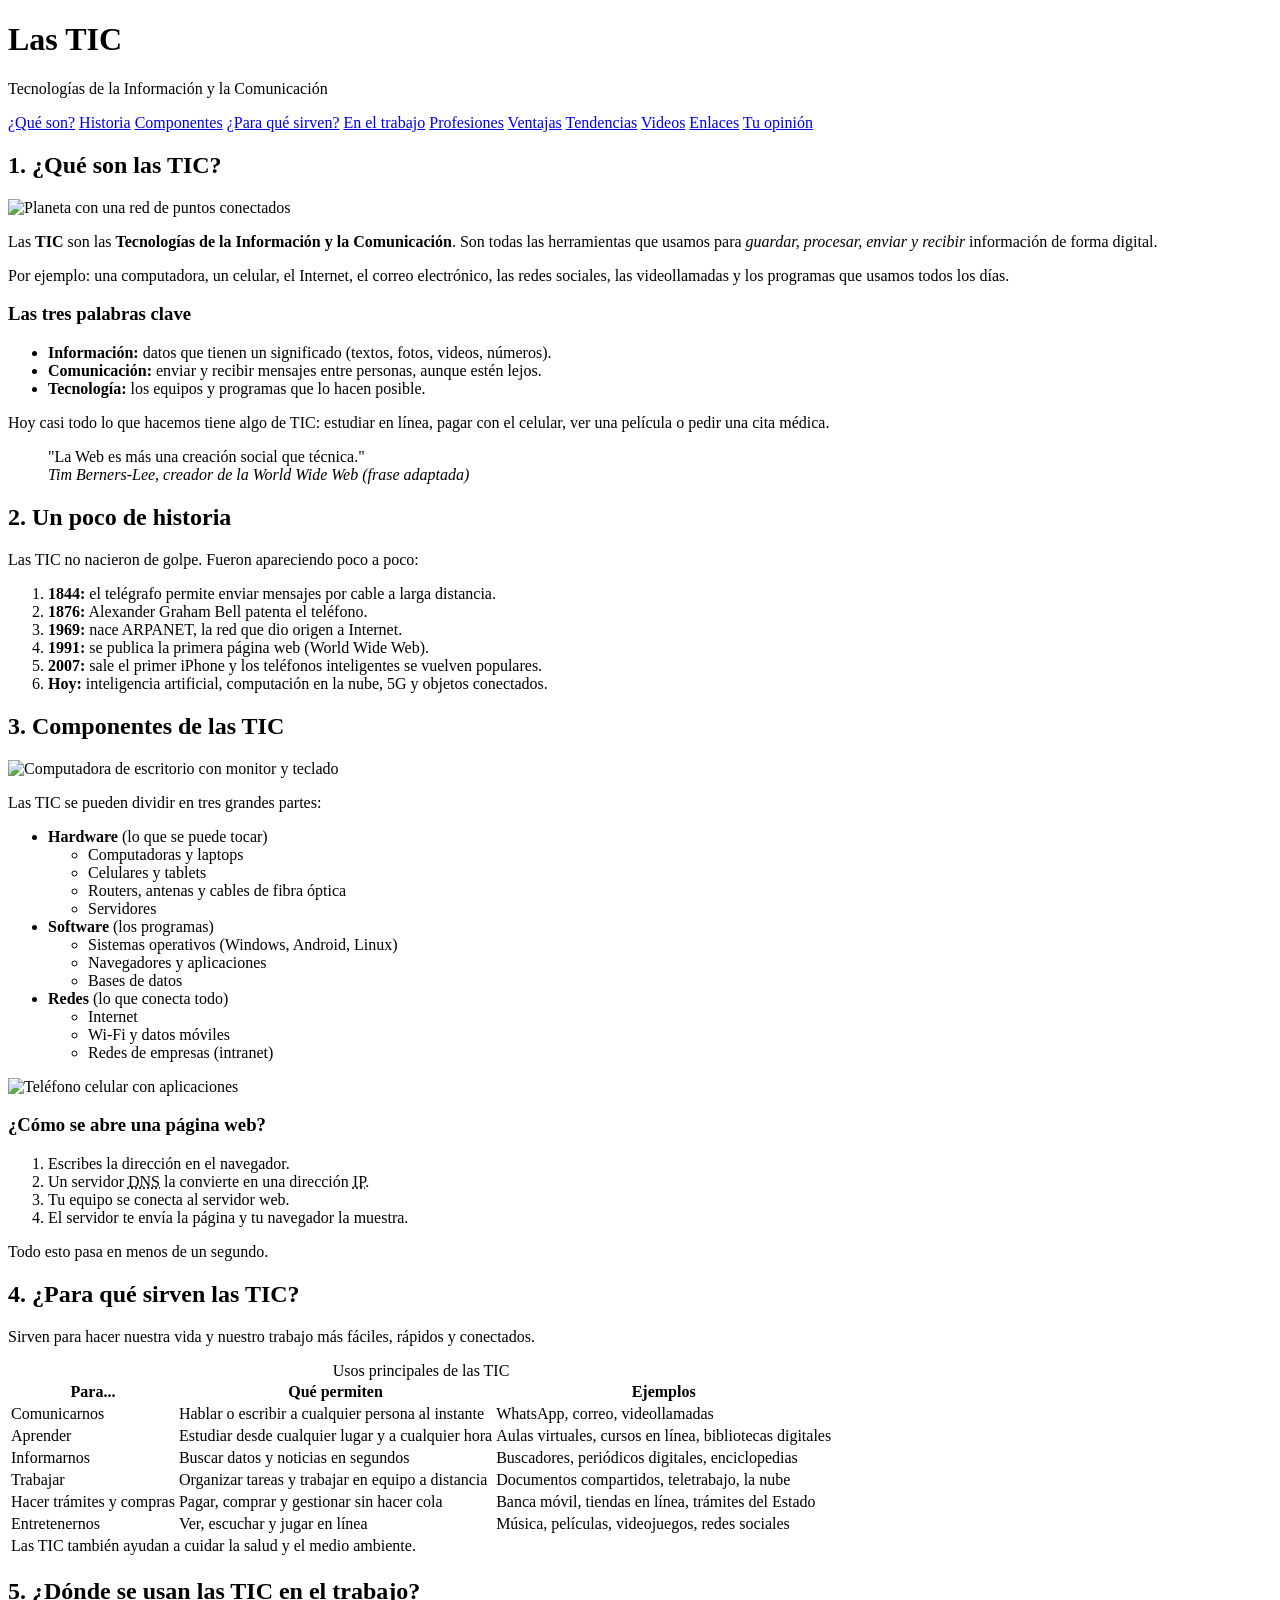
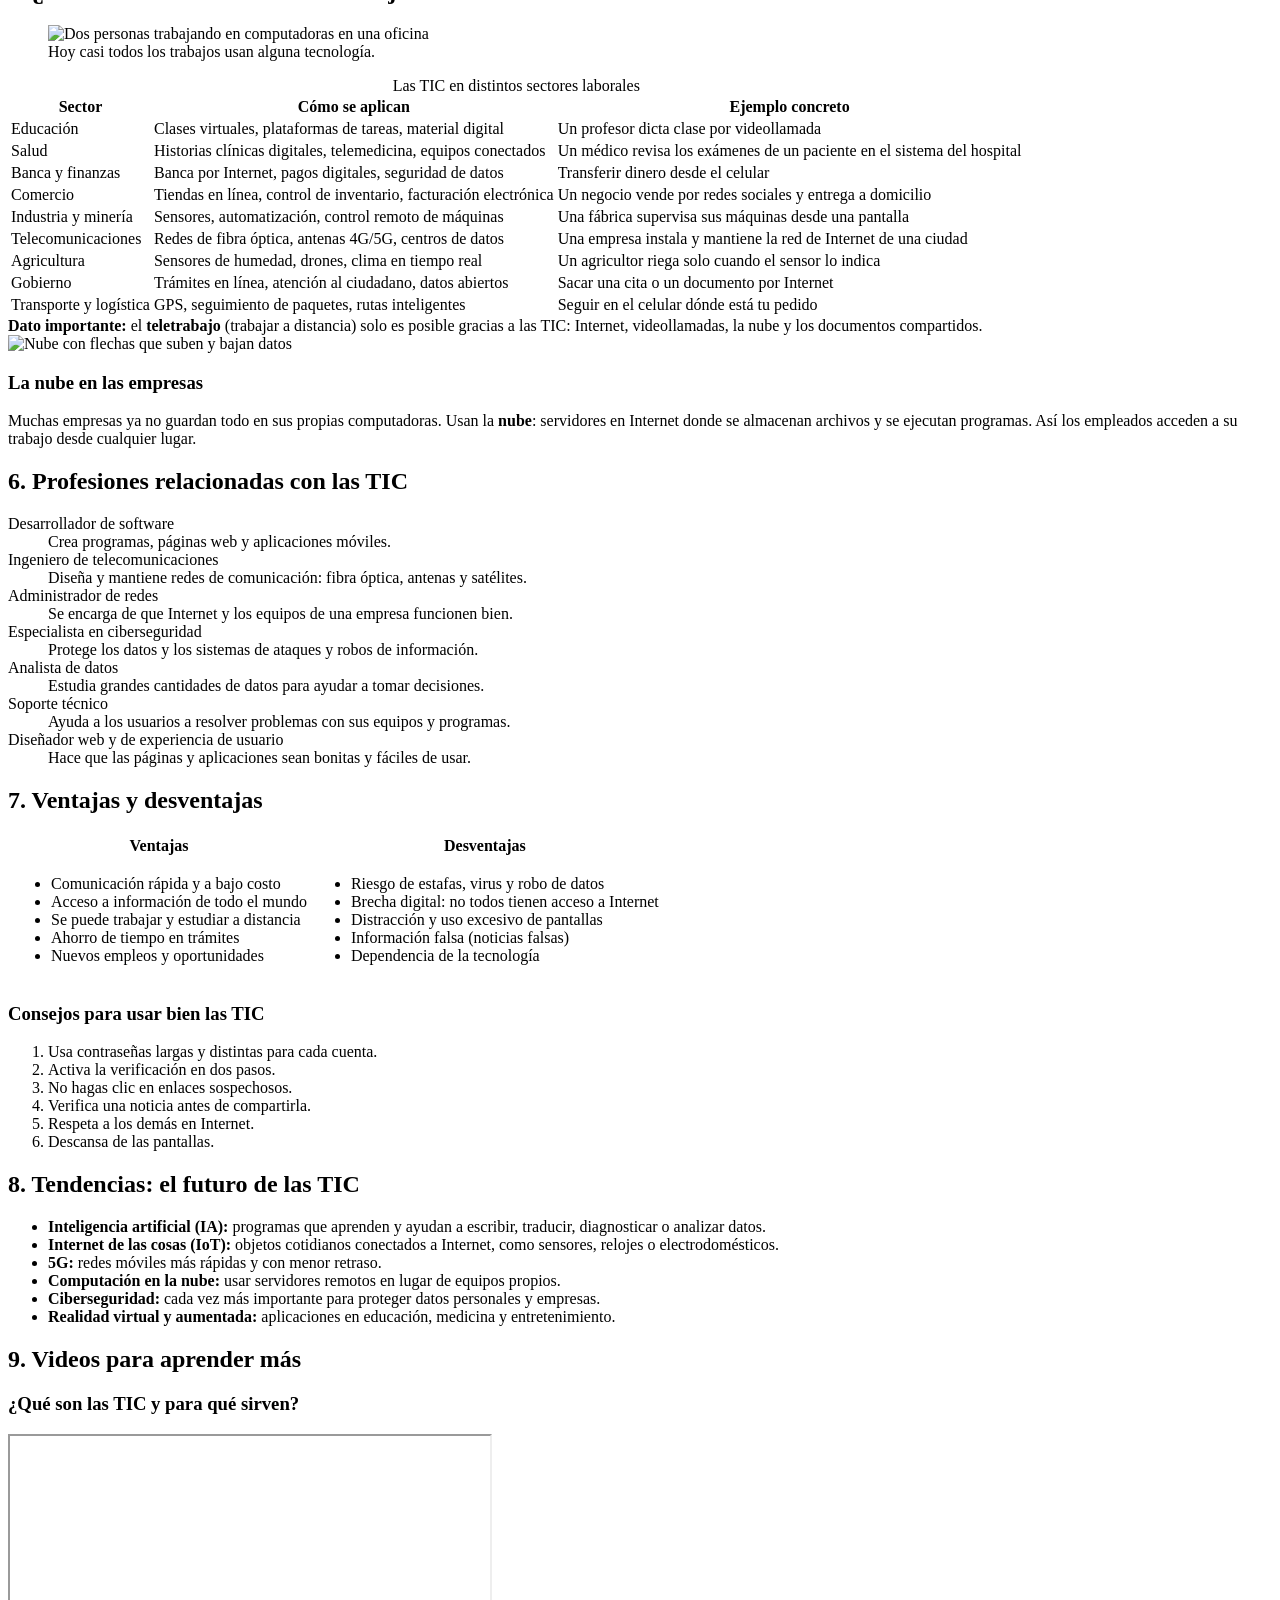
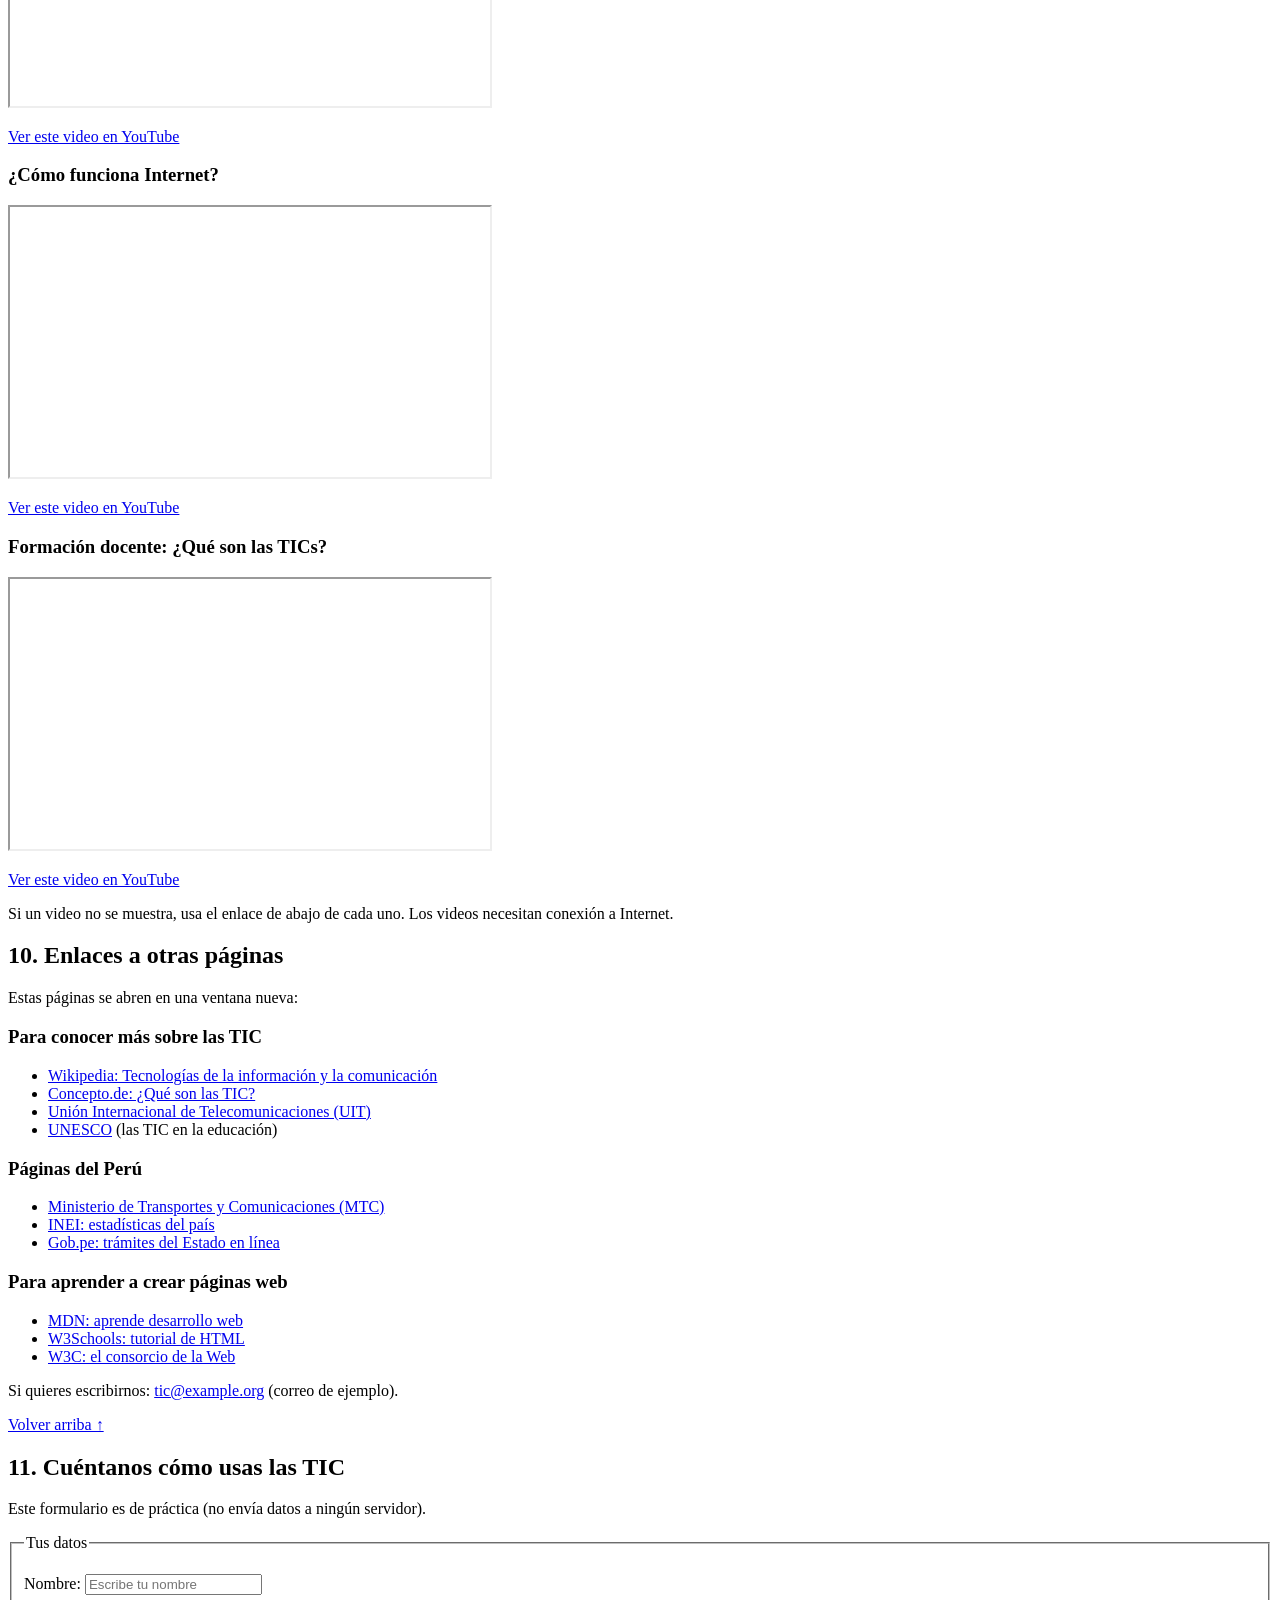
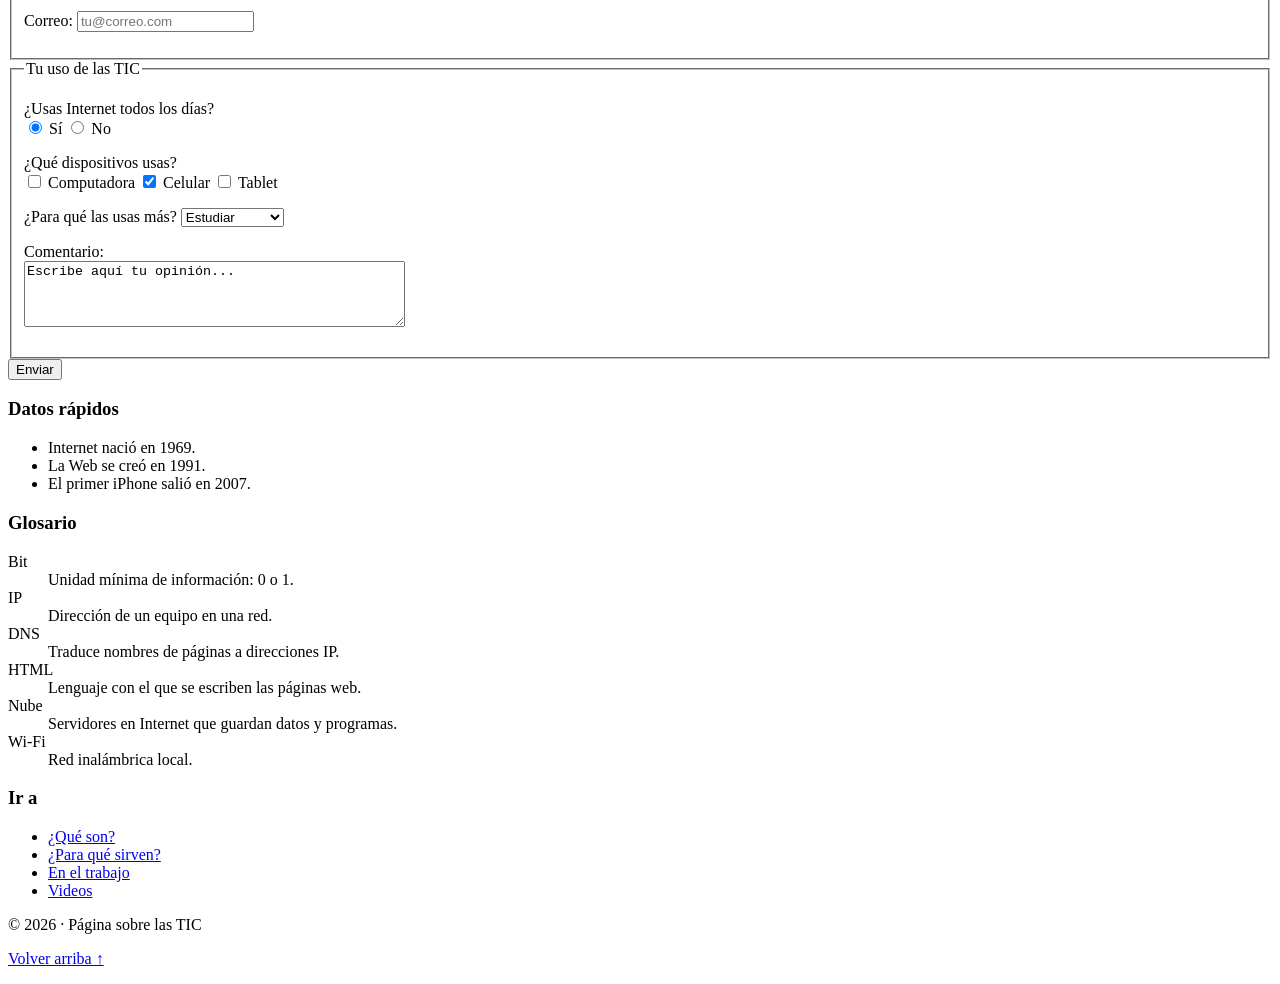
==== index.html @ cf5b695b "Cargando" ====
<!DOCTYPE html>
<html lang="es">
<head>
  <meta charset="UTF-8">
  <meta name="viewport" content="width=device-width, initial-scale=1">
  <meta name="description" content="Pagina sobre las Tecnologias de la Informacion y la Comunicacion (TIC): que son, para que sirven y donde se usan en el trabajo.">
  <title>Las TIC: Tecnologías de la Información y la Comunicación</title>
  <link rel="stylesheet" href="style.css">
</head>

<body>

<!-- CABECERA -->
<header id="inicio">
  <h1>Las TIC</h1>
  <p>Tecnologías de la Información y la Comunicación</p>
</header>

<!-- MENU: enlaces a las partes de esta misma pagina -->
<nav>
  <a href="#que-es">¿Qué son?</a>
  <a href="#historia">Historia</a>
  <a href="#componentes">Componentes</a>
  <a href="#para-que-sirven">¿Para qué sirven?</a>
  <a href="#trabajo">En el trabajo</a>
  <a href="#profesiones">Profesiones</a>
  <a href="#ventajas">Ventajas</a>
  <a href="#tendencias">Tendencias</a>
  <a href="#videos">Videos</a>
  <a href="#enlaces">Enlaces</a>
  <a href="#opinion">Tu opinión</a>
</nav>

<div id="pagina">

<main>

<!-- ============ 1. QUE SON ============ -->
<section id="que-es">
  <h2>1. ¿Qué son las TIC?</h2>

  <img class="derecha" src="images/internet.svg" alt="Planeta con una red de puntos conectados" title="Internet conecta al mundo">

  <p>Las <strong>TIC</strong> son las <strong>Tecnologías de la Información y la Comunicación</strong>. Son todas las herramientas que usamos para <em>guardar, procesar, enviar y recibir</em> información de forma digital.</p>

  <p>Por ejemplo: una computadora, un celular, el Internet, el correo electrónico, las redes sociales, las videollamadas y los programas que usamos todos los días.</p>

  <div class="caja">
    <h3>Las tres palabras clave</h3>
    <ul>
      <li><b>Información:</b> datos que tienen un significado (textos, fotos, videos, números).</li>
      <li><b>Comunicación:</b> enviar y recibir mensajes entre personas, aunque estén lejos.</li>
      <li><b>Tecnología:</b> los equipos y programas que lo hacen posible.</li>
    </ul>
  </div>

  <p class="limpiar">Hoy casi todo lo que hacemos tiene algo de TIC: estudiar en línea, pagar con el celular, ver una película o pedir una cita médica.</p>

  <blockquote>
    "La Web es más una creación social que técnica." <br>
    <cite>Tim Berners-Lee, creador de la World Wide Web (frase adaptada)</cite>
  </blockquote>
</section>

<!-- ============ 2. HISTORIA ============ -->
<section id="historia">
  <h2>2. Un poco de historia</h2>
  <p>Las TIC no nacieron de golpe. Fueron apareciendo poco a poco:</p>

  <ol>
    <li><b>1844:</b> el telégrafo permite enviar mensajes por cable a larga distancia.</li>
    <li><b>1876:</b> Alexander Graham Bell patenta el teléfono.</li>
    <li><b>1969:</b> nace ARPANET, la red que dio origen a Internet.</li>
    <li><b>1991:</b> se publica la primera página web (World Wide Web).</li>
    <li><b>2007:</b> sale el primer iPhone y los teléfonos inteligentes se vuelven populares.</li>
    <li><b>Hoy:</b> inteligencia artificial, computación en la nube, 5G y objetos conectados.</li>
  </ol>
</section>

<!-- ============ 3. COMPONENTES ============ -->
<section id="componentes">
  <h2>3. Componentes de las TIC</h2>

  <img class="derecha" src="images/computadora.svg" alt="Computadora de escritorio con monitor y teclado" title="Una computadora">
  <p>Las TIC se pueden dividir en tres grandes partes:</p>

  <ul>
    <li><b>Hardware</b> (lo que se puede tocar)
      <ul>
        <li>Computadoras y laptops</li>
        <li>Celulares y tablets</li>
        <li>Routers, antenas y cables de fibra óptica</li>
        <li>Servidores</li>
      </ul>
    </li>
    <li><b>Software</b> (los programas)
      <ul>
        <li>Sistemas operativos (Windows, Android, Linux)</li>
        <li>Navegadores y aplicaciones</li>
        <li>Bases de datos</li>
      </ul>
    </li>
    <li><b>Redes</b> (lo que conecta todo)
      <ul>
        <li>Internet</li>
        <li>Wi-Fi y datos móviles</li>
        <li>Redes de empresas (intranet)</li>
      </ul>
    </li>
  </ul>

  <div class="limpiar"></div>

  <img class="derecha" src="images/celular.svg" alt="Teléfono celular con aplicaciones" title="Un teléfono inteligente">
  <h3>¿Cómo se abre una página web?</h3>
  <ol>
    <li>Escribes la dirección en el navegador.</li>
    <li>Un servidor <abbr title="Domain Name System">DNS</abbr> la convierte en una dirección <abbr title="Internet Protocol">IP</abbr>.</li>
    <li>Tu equipo se conecta al servidor web.</li>
    <li>El servidor te envía la página y tu navegador la muestra.</li>
  </ol>
  <p class="limpiar">Todo esto pasa en menos de un segundo.</p>
</section>

<!-- ============ 4. PARA QUE SIRVEN ============ -->
<section id="para-que-sirven">
  <h2>4. ¿Para qué sirven las TIC?</h2>
  <p>Sirven para hacer nuestra vida y nuestro trabajo más fáciles, rápidos y conectados.</p>

  <table>
    <caption>Usos principales de las TIC</caption>
    <thead>
      <tr>
        <th>Para...</th>
        <th>Qué permiten</th>
        <th>Ejemplos</th>
      </tr>
    </thead>
    <tbody>
      <tr>
        <td>Comunicarnos</td>
        <td>Hablar o escribir a cualquier persona al instante</td>
        <td>WhatsApp, correo, videollamadas</td>
      </tr>
      <tr class="gris">
        <td>Aprender</td>
        <td>Estudiar desde cualquier lugar y a cualquier hora</td>
        <td>Aulas virtuales, cursos en línea, bibliotecas digitales</td>
      </tr>
      <tr>
        <td>Informarnos</td>
        <td>Buscar datos y noticias en segundos</td>
        <td>Buscadores, periódicos digitales, enciclopedias</td>
      </tr>
      <tr class="gris">
        <td>Trabajar</td>
        <td>Organizar tareas y trabajar en equipo a distancia</td>
        <td>Documentos compartidos, teletrabajo, la nube</td>
      </tr>
      <tr>
        <td>Hacer trámites y compras</td>
        <td>Pagar, comprar y gestionar sin hacer cola</td>
        <td>Banca móvil, tiendas en línea, trámites del Estado</td>
      </tr>
      <tr class="gris">
        <td>Entretenernos</td>
        <td>Ver, escuchar y jugar en línea</td>
        <td>Música, películas, videojuegos, redes sociales</td>
      </tr>
    </tbody>
    <tfoot>
      <tr>
        <td colspan="3">Las TIC también ayudan a cuidar la salud y el medio ambiente.</td>
      </tr>
    </tfoot>
  </table>
</section>

<!-- ============ 5. EN EL TRABAJO ============ -->
<section id="trabajo">
  <h2>5. ¿Dónde se usan las TIC en el trabajo?</h2>

  <figure>
    <img class="centro" src="images/oficina.svg" alt="Dos personas trabajando en computadoras en una oficina" title="Trabajo con TIC">
    <figcaption>Hoy casi todos los trabajos usan alguna tecnología.</figcaption>
  </figure>

  <table>
    <caption>Las TIC en distintos sectores laborales</caption>
    <thead>
      <tr>
        <th>Sector</th>
        <th>Cómo se aplican</th>
        <th>Ejemplo concreto</th>
      </tr>
    </thead>
    <tbody>
      <tr>
        <td>Educación</td>
        <td>Clases virtuales, plataformas de tareas, material digital</td>
        <td>Un profesor dicta clase por videollamada</td>
      </tr>
      <tr class="gris">
        <td>Salud</td>
        <td>Historias clínicas digitales, telemedicina, equipos conectados</td>
        <td>Un médico revisa los exámenes de un paciente en el sistema del hospital</td>
      </tr>
      <tr>
        <td>Banca y finanzas</td>
        <td>Banca por Internet, pagos digitales, seguridad de datos</td>
        <td>Transferir dinero desde el celular</td>
      </tr>
      <tr class="gris">
        <td>Comercio</td>
        <td>Tiendas en línea, control de inventario, facturación electrónica</td>
        <td>Un negocio vende por redes sociales y entrega a domicilio</td>
      </tr>
      <tr>
        <td>Industria y minería</td>
        <td>Sensores, automatización, control remoto de máquinas</td>
        <td>Una fábrica supervisa sus máquinas desde una pantalla</td>
      </tr>
      <tr class="gris">
        <td>Telecomunicaciones</td>
        <td>Redes de fibra óptica, antenas 4G/5G, centros de datos</td>
        <td>Una empresa instala y mantiene la red de Internet de una ciudad</td>
      </tr>
      <tr>
        <td>Agricultura</td>
        <td>Sensores de humedad, drones, clima en tiempo real</td>
        <td>Un agricultor riega solo cuando el sensor lo indica</td>
      </tr>
      <tr class="gris">
        <td>Gobierno</td>
        <td>Trámites en línea, atención al ciudadano, datos abiertos</td>
        <td>Sacar una cita o un documento por Internet</td>
      </tr>
      <tr>
        <td>Transporte y logística</td>
        <td>GPS, seguimiento de paquetes, rutas inteligentes</td>
        <td>Seguir en el celular dónde está tu pedido</td>
      </tr>
    </tbody>
  </table>

  <div class="importante">
    <b>Dato importante:</b> el <b>teletrabajo</b> (trabajar a distancia) solo es posible gracias a las TIC: Internet, videollamadas, la nube y los documentos compartidos.
  </div>

  <img class="izquierda" src="images/nube.svg" alt="Nube con flechas que suben y bajan datos" title="La nube">
  <h3>La nube en las empresas</h3>
  <p>Muchas empresas ya no guardan todo en sus propias computadoras. Usan la <b>nube</b>: servidores en Internet donde se almacenan archivos y se ejecutan programas. Así los empleados acceden a su trabajo desde cualquier lugar.</p>
  <div class="limpiar"></div>
</section>

<!-- ============ 6. PROFESIONES ============ -->
<section id="profesiones">
  <h2>6. Profesiones relacionadas con las TIC</h2>
  <dl>
    <dt>Desarrollador de software</dt>
    <dd>Crea programas, páginas web y aplicaciones móviles.</dd>

    <dt>Ingeniero de telecomunicaciones</dt>
    <dd>Diseña y mantiene redes de comunicación: fibra óptica, antenas y satélites.</dd>

    <dt>Administrador de redes</dt>
    <dd>Se encarga de que Internet y los equipos de una empresa funcionen bien.</dd>

    <dt>Especialista en ciberseguridad</dt>
    <dd>Protege los datos y los sistemas de ataques y robos de información.</dd>

    <dt>Analista de datos</dt>
    <dd>Estudia grandes cantidades de datos para ayudar a tomar decisiones.</dd>

    <dt>Soporte técnico</dt>
    <dd>Ayuda a los usuarios a resolver problemas con sus equipos y programas.</dd>

    <dt>Diseñador web y de experiencia de usuario</dt>
    <dd>Hace que las páginas y aplicaciones sean bonitas y fáciles de usar.</dd>
  </dl>
</section>

<!-- ============ 7. VENTAJAS Y DESVENTAJAS ============ -->
<section id="ventajas">
  <h2>7. Ventajas y desventajas</h2>
  <table>
    <thead>
      <tr>
        <th>Ventajas</th>
        <th>Desventajas</th>
      </tr>
    </thead>
    <tbody>
      <tr>
        <td>
          <ul>
            <li>Comunicación rápida y a bajo costo</li>
            <li>Acceso a información de todo el mundo</li>
            <li>Se puede trabajar y estudiar a distancia</li>
            <li>Ahorro de tiempo en trámites</li>
            <li>Nuevos empleos y oportunidades</li>
          </ul>
        </td>
        <td>
          <ul>
            <li>Riesgo de estafas, virus y robo de datos</li>
            <li>Brecha digital: no todos tienen acceso a Internet</li>
            <li>Distracción y uso excesivo de pantallas</li>
            <li>Información falsa (noticias falsas)</li>
            <li>Dependencia de la tecnología</li>
          </ul>
        </td>
      </tr>
    </tbody>
  </table>

  <h3>Consejos para usar bien las TIC</h3>
  <ol>
    <li>Usa contraseñas largas y distintas para cada cuenta.</li>
    <li>Activa la verificación en dos pasos.</li>
    <li>No hagas clic en enlaces sospechosos.</li>
    <li>Verifica una noticia antes de compartirla.</li>
    <li>Respeta a los demás en Internet.</li>
    <li>Descansa de las pantallas.</li>
  </ol>
</section>

<!-- ============ 8. TENDENCIAS ============ -->
<section id="tendencias">
  <h2>8. Tendencias: el futuro de las TIC</h2>
  <ul>
    <li><b>Inteligencia artificial (IA):</b> programas que aprenden y ayudan a escribir, traducir, diagnosticar o analizar datos.</li>
    <li><b>Internet de las cosas (IoT):</b> objetos cotidianos conectados a Internet, como sensores, relojes o electrodomésticos.</li>
    <li><b>5G:</b> redes móviles más rápidas y con menor retraso.</li>
    <li><b>Computación en la nube:</b> usar servidores remotos en lugar de equipos propios.</li>
    <li><b>Ciberseguridad:</b> cada vez más importante para proteger datos personales y empresas.</li>
    <li><b>Realidad virtual y aumentada:</b> aplicaciones en educación, medicina y entretenimiento.</li>
  </ul>
</section>

<!-- ============ 9. VIDEOS ============ -->
<section id="videos">
  <h2>9. Videos para aprender más</h2>

  <div class="video">
    <h3>¿Qué son las TIC y para qué sirven?</h3>
    <iframe width="480" height="270" src="https://www.youtube.com/embed/q8MeNBwRtPU" title="¿Qué son las TIC y para qué sirven?" allowfullscreen></iframe>
    <p><a href="https://www.youtube.com/watch?v=q8MeNBwRtPU" target="_blank">Ver este video en YouTube</a></p>
  </div>

  <div class="video">
    <h3>¿Cómo funciona Internet?</h3>
    <iframe width="480" height="270" src="https://www.youtube.com/embed/rw41W8crZ_Y" title="¿Cómo funciona Internet?" allowfullscreen></iframe>
    <p><a href="https://www.youtube.com/watch?v=rw41W8crZ_Y" target="_blank">Ver este video en YouTube</a></p>
  </div>

  <div class="video">
    <h3>Formación docente: ¿Qué son las TICs?</h3>
    <iframe width="480" height="270" src="https://www.youtube.com/embed/9aKdUiptkKs" title="Formación docente: ¿Qué son las TICs?" allowfullscreen></iframe>
    <p><a href="https://www.youtube.com/watch?v=9aKdUiptkKs" target="_blank">Ver este video en YouTube</a></p>
  </div>

  <p>Si un video no se muestra, usa el enlace de abajo de cada uno. Los videos necesitan conexión a Internet.</p>
</section>

<!-- ============ 10. ENLACES ============ -->
<section id="enlaces">
  <h2>10. Enlaces a otras páginas</h2>
  <p>Estas páginas se abren en una ventana nueva:</p>

  <h3>Para conocer más sobre las TIC</h3>
  <ul>
    <li><a href="https://es.wikipedia.org/wiki/Tecnolog%C3%ADas_de_la_informaci%C3%B3n_y_la_comunicaci%C3%B3n" target="_blank">Wikipedia: Tecnologías de la información y la comunicación</a></li>
    <li><a href="https://concepto.de/tic/" target="_blank">Concepto.de: ¿Qué son las TIC?</a></li>
    <li><a href="https://www.itu.int/es/Pages/default.aspx" target="_blank">Unión Internacional de Telecomunicaciones (UIT)</a></li>
    <li><a href="https://www.unesco.org/es" target="_blank">UNESCO</a> (las TIC en la educación)</li>
  </ul>

  <h3>Páginas del Perú</h3>
  <ul>
    <li><a href="https://www.gob.pe/mtc" target="_blank">Ministerio de Transportes y Comunicaciones (MTC)</a></li>
    <li><a href="https://www.inei.gob.pe/" target="_blank">INEI: estadísticas del país</a></li>
    <li><a href="https://www.gob.pe/" target="_blank">Gob.pe: trámites del Estado en línea</a></li>
  </ul>

  <h3>Para aprender a crear páginas web</h3>
  <ul>
    <li><a href="https://developer.mozilla.org/es/docs/Learn" target="_blank">MDN: aprende desarrollo web</a></li>
    <li><a href="https://www.w3schools.com/html/" target="_blank">W3Schools: tutorial de HTML</a></li>
    <li><a href="https://www.w3.org/" target="_blank">W3C: el consorcio de la Web</a></li>
  </ul>

  <p>Si quieres escribirnos: <a href="mailto:tic@example.org">tic@example.org</a> (correo de ejemplo).</p>
  <p><a href="#inicio">Volver arriba ↑</a></p>
</section>

<!-- ============ 11. FORMULARIO ============ -->
<section id="opinion">
  <h2>11. Cuéntanos cómo usas las TIC</h2>
  <p>Este formulario es de práctica (no envía datos a ningún servidor).</p>

  <form action="#" method="post">
    <fieldset>
      <legend>Tus datos</legend>
      <p>
        <label for="nombre">Nombre:</label>
        <input type="text" id="nombre" name="nombre" placeholder="Escribe tu nombre">
      </p>
      <p>
        <label for="correo">Correo:</label>
        <input type="email" id="correo" name="correo" placeholder="tu@correo.com">
      </p>
    </fieldset>

    <fieldset>
      <legend>Tu uso de las TIC</legend>
      <p>¿Usas Internet todos los días?<br>
        <input type="radio" id="si" name="uso" value="si" checked>
        <label for="si">Sí</label>
        <input type="radio" id="no" name="uso" value="no">
        <label for="no">No</label>
      </p>
      <p>¿Qué dispositivos usas?<br>
        <input type="checkbox" id="pc" name="dispositivo" value="pc">
        <label for="pc">Computadora</label>
        <input type="checkbox" id="cel" name="dispositivo" value="celular" checked>
        <label for="cel">Celular</label>
        <input type="checkbox" id="tab" name="dispositivo" value="tablet">
        <label for="tab">Tablet</label>
      </p>
      <p>
        <label for="para">¿Para qué las usas más?</label>
        <select id="para" name="para">
          <option value="estudiar">Estudiar</option>
          <option value="trabajar">Trabajar</option>
          <option value="entretenerme">Entretenerme</option>
        </select>
      </p>
      <p>
        <label for="comentario">Comentario:</label><br>
        <textarea id="comentario" name="comentario" rows="4" cols="45">Escribe aquí tu opinión...</textarea>
      </p>
    </fieldset>

    <input type="submit" value="Enviar">
  </form>
</section>

</main>

<!-- ============ BARRA LATERAL ============ -->
<aside>
  <h3>Datos rápidos</h3>
  <ul>
    <li>Internet nació en 1969.</li>
    <li>La Web se creó en 1991.</li>
    <li>El primer iPhone salió en 2007.</li>
  </ul>

  <h3>Glosario</h3>
  <dl>
    <dt>Bit</dt>
    <dd>Unidad mínima de información: 0 o 1.</dd>
    <dt>IP</dt>
    <dd>Dirección de un equipo en una red.</dd>
    <dt>DNS</dt>
    <dd>Traduce nombres de páginas a direcciones IP.</dd>
    <dt>HTML</dt>
    <dd>Lenguaje con el que se escriben las páginas web.</dd>
    <dt>Nube</dt>
    <dd>Servidores en Internet que guardan datos y programas.</dd>
    <dt>Wi-Fi</dt>
    <dd>Red inalámbrica local.</dd>
  </dl>

  <h3>Ir a</h3>
  <ul>
    <li><a href="#que-es">¿Qué son?</a></li>
    <li><a href="#para-que-sirven">¿Para qué sirven?</a></li>
    <li><a href="#trabajo">En el trabajo</a></li>
    <li><a href="#videos">Videos</a></li>
  </ul>
</aside>

</div>

<footer>
  <p>&copy; 2026 · Página sobre las TIC</p>
  <p><a href="#inicio">Volver arriba ↑</a></p>
</footer>

</body>
</html>
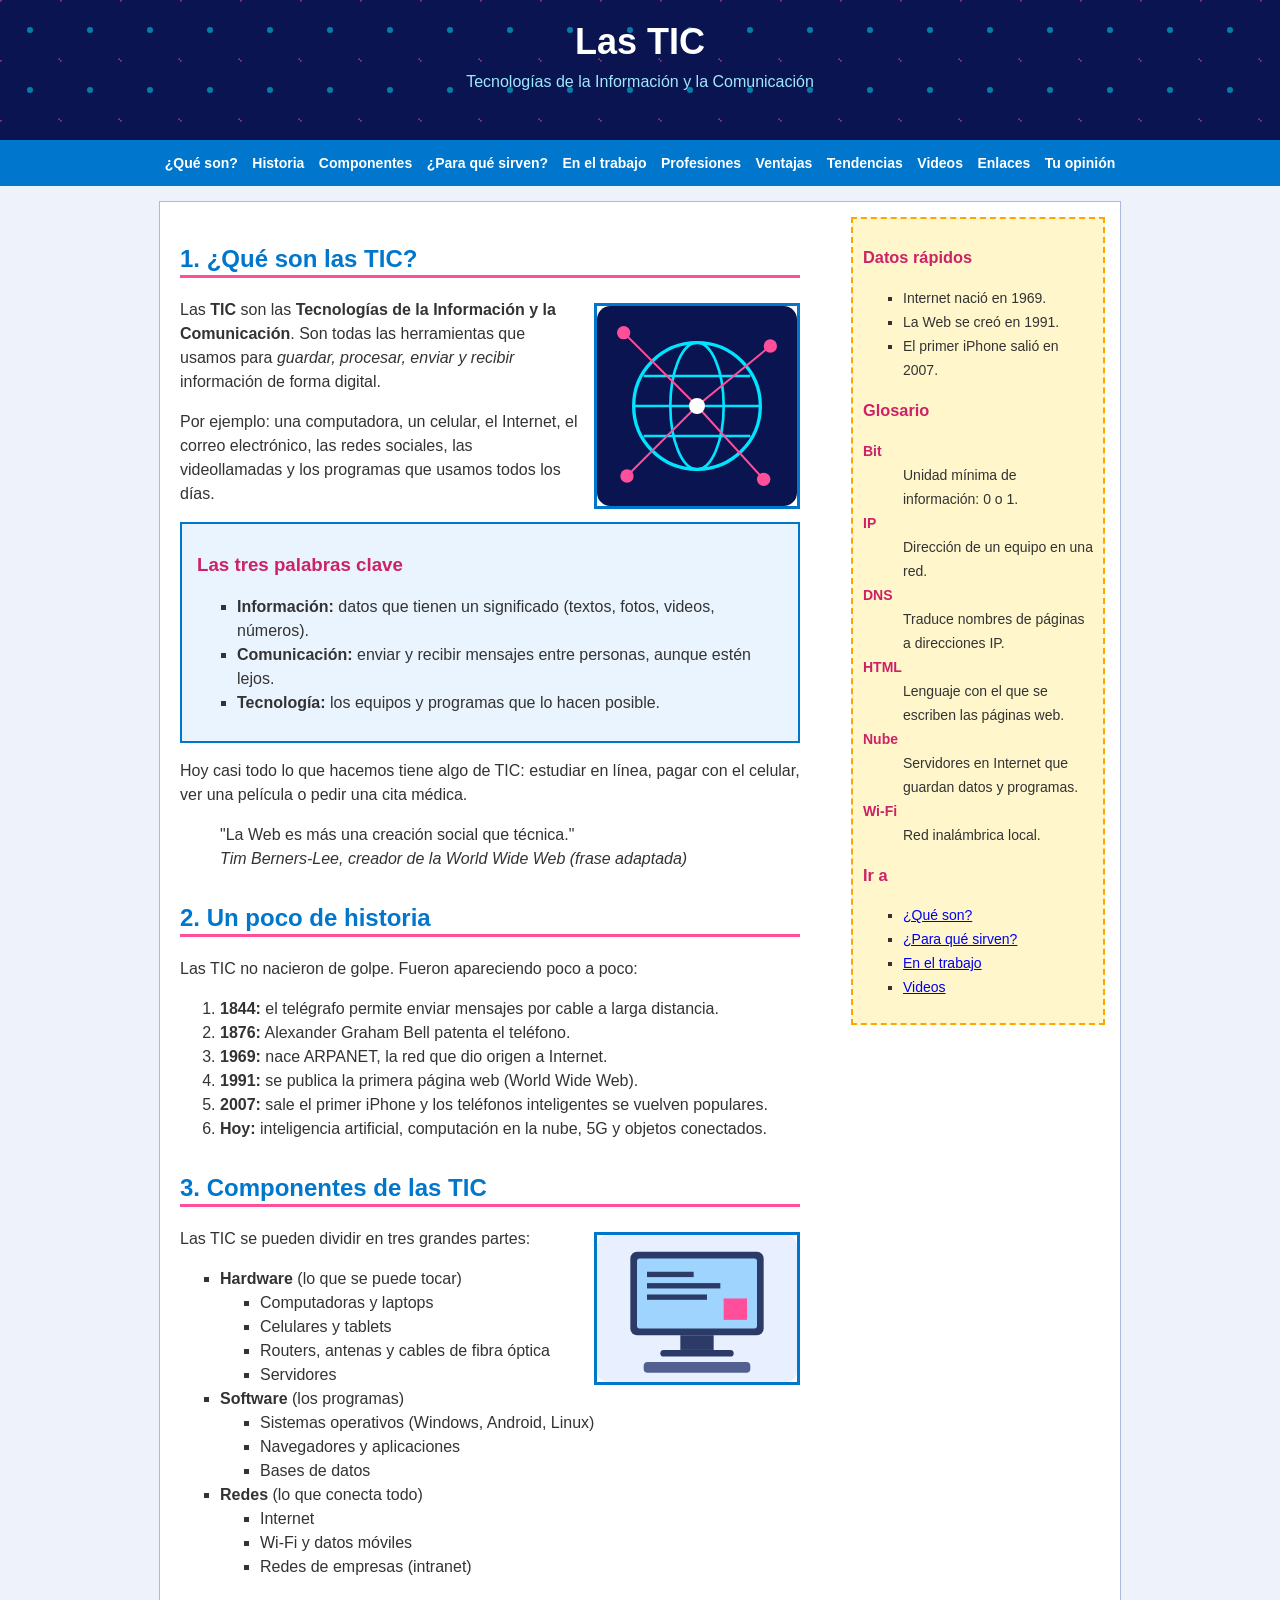
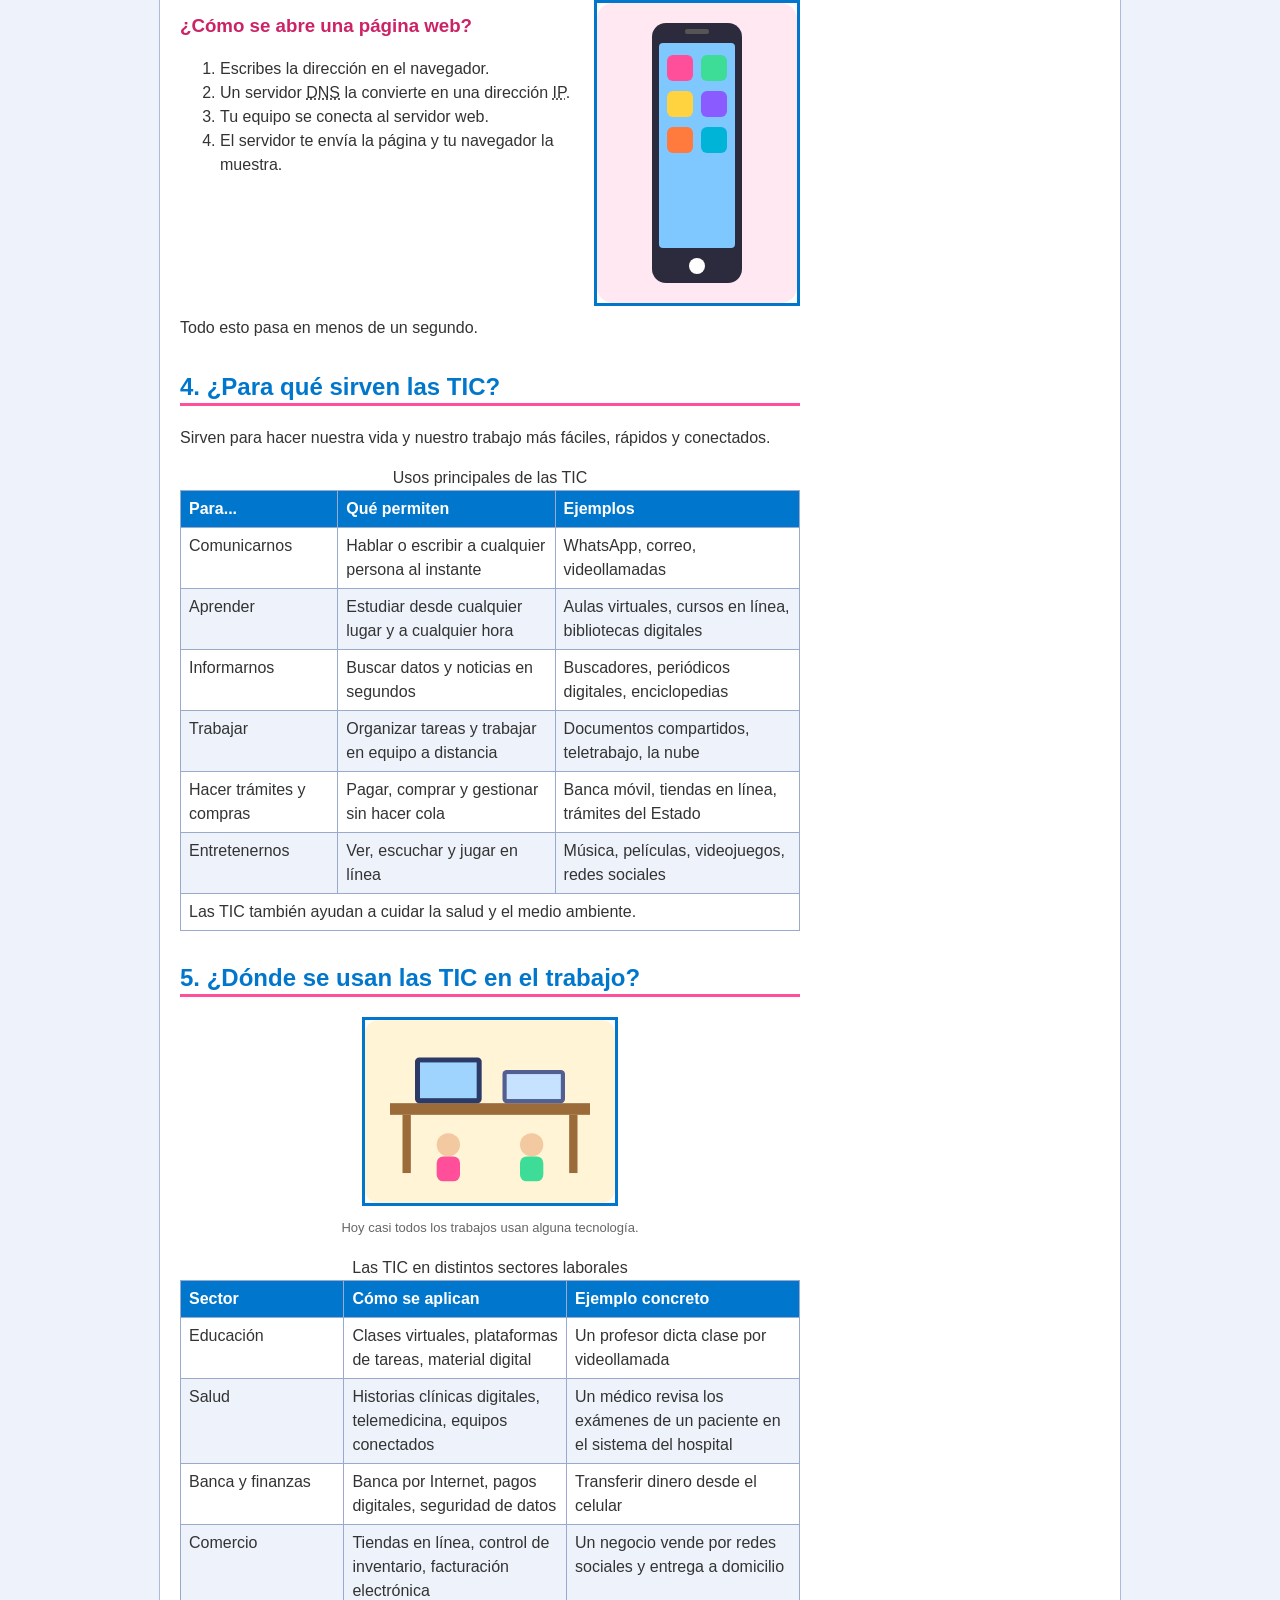
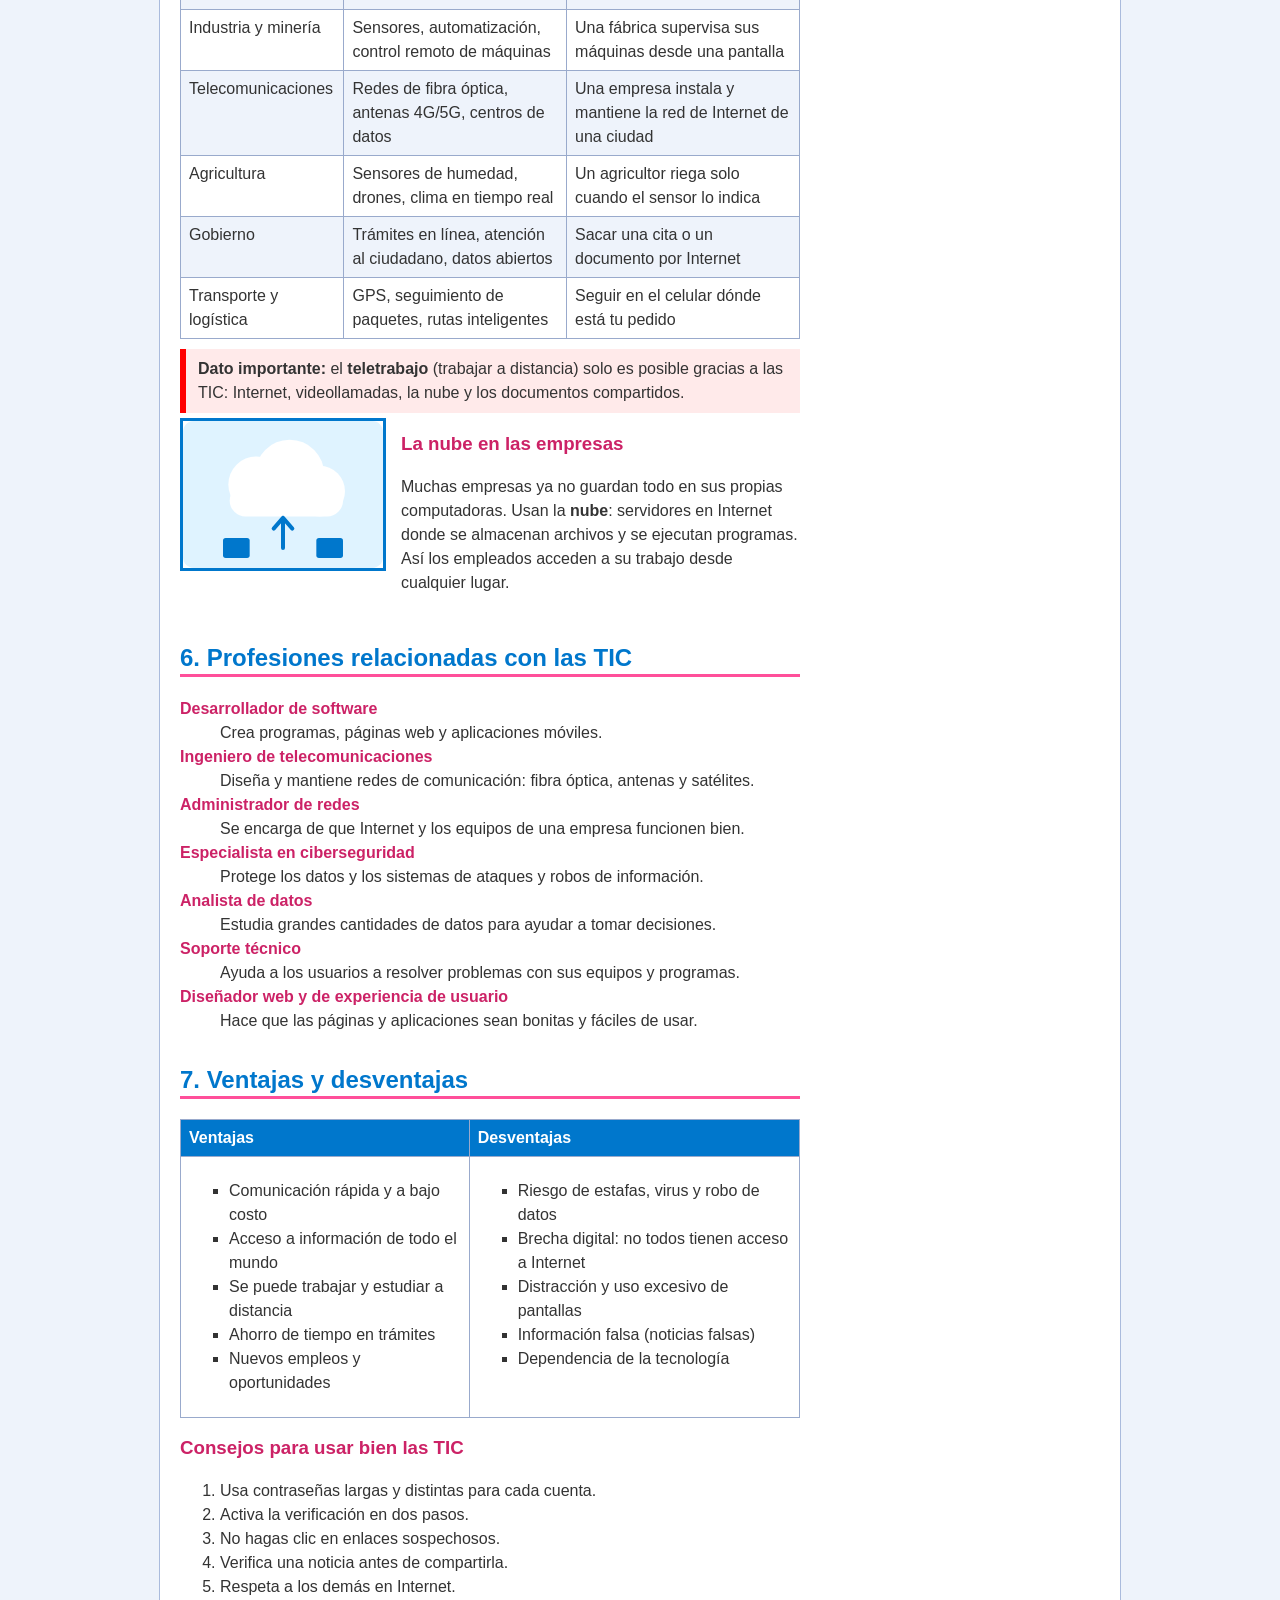
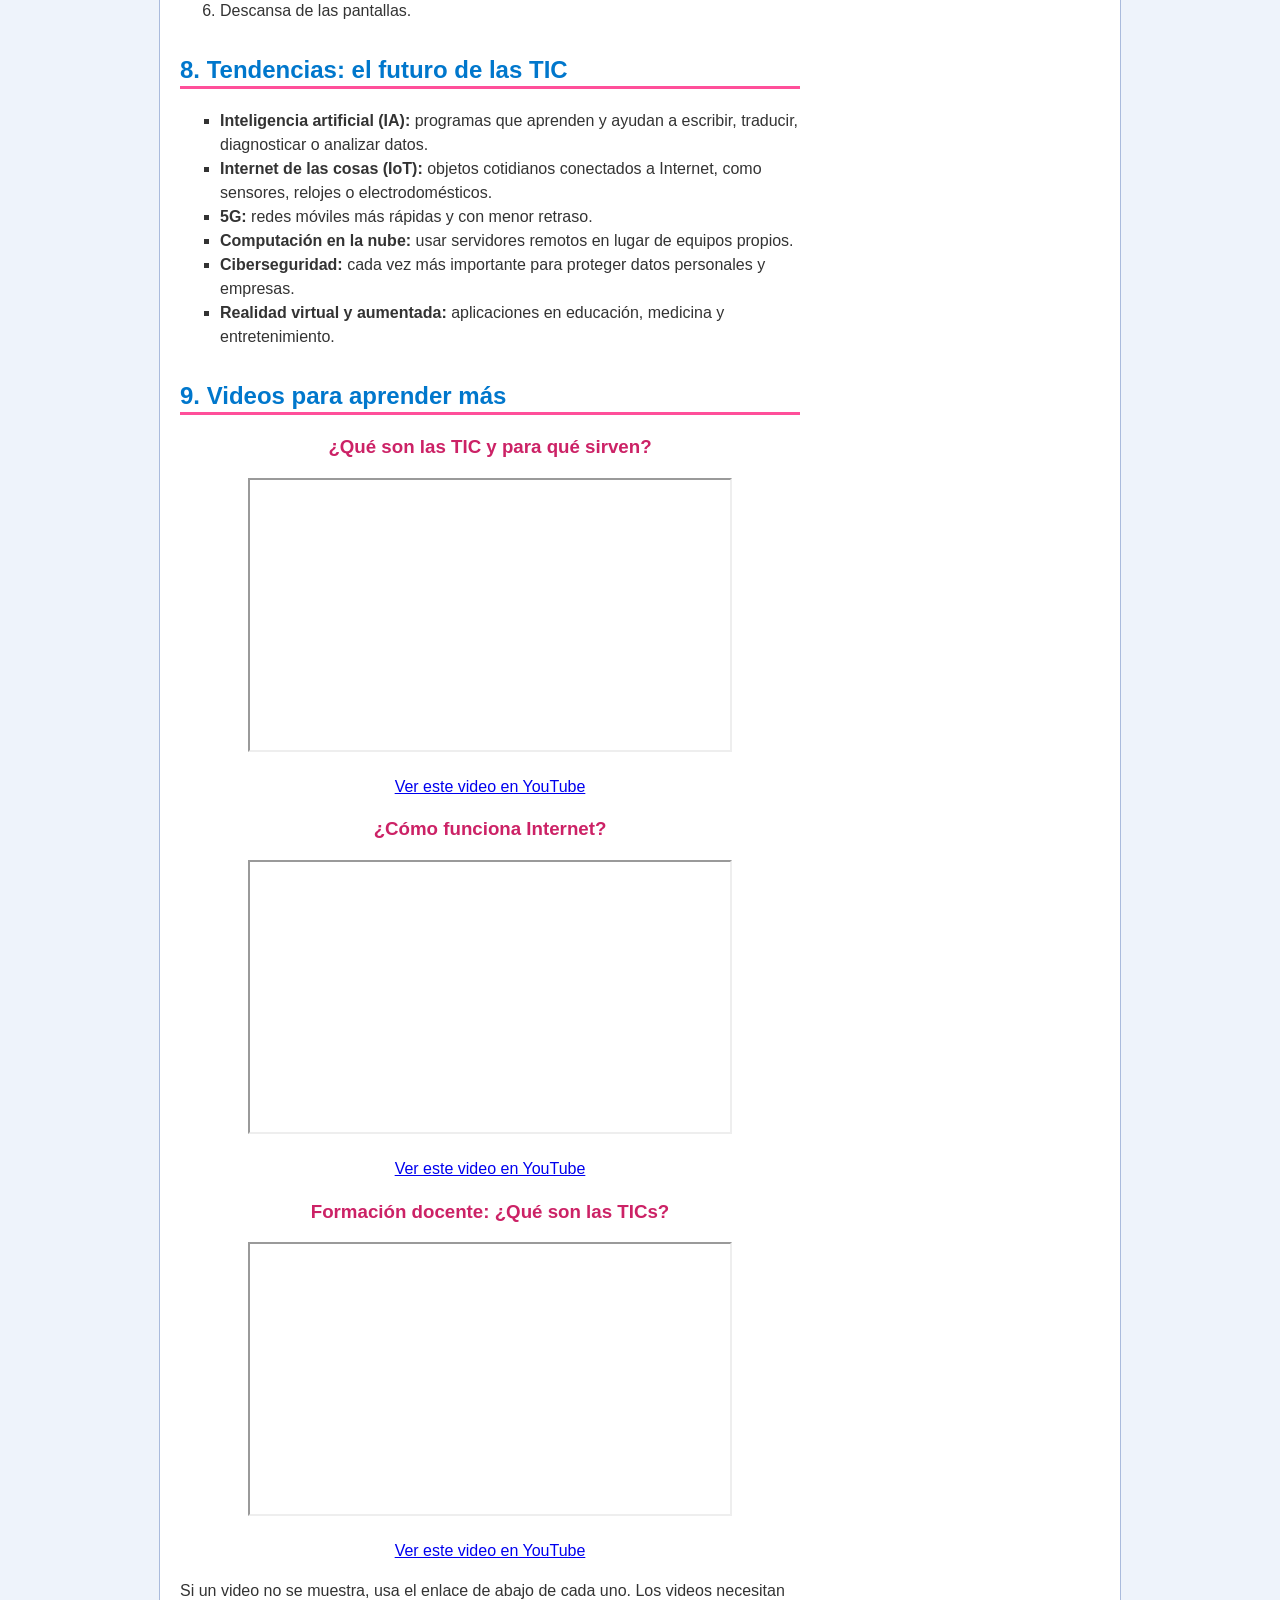
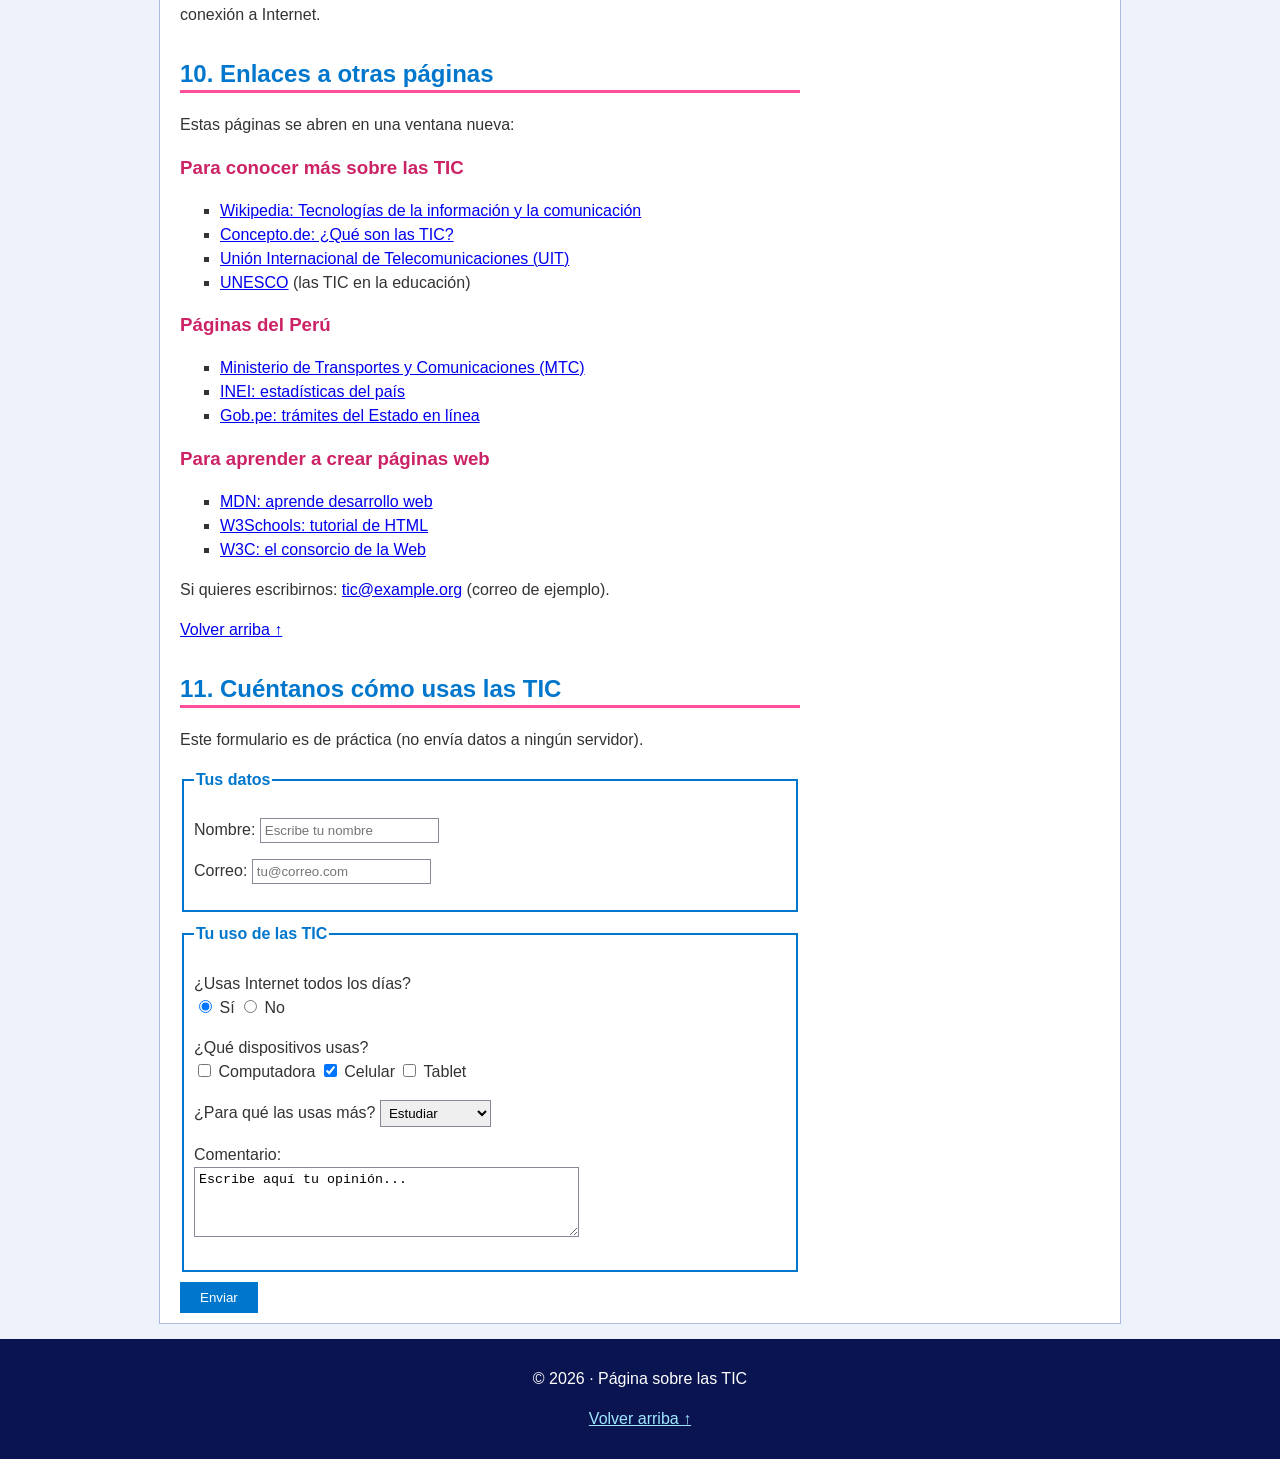
==== commit 30a6c151: "Add files via upload" ====
--- a/style.css
+++ b/style.css
@@ -0,0 +1,252 @@
+/* ESTILOS DE LA PAGINA SOBRE LAS TIC */
+
+/* Capitulo 12: letra y texto */
+body {
+  font-family: Arial, Verdana, sans-serif;
+  font-size: 16px;
+  line-height: 1.5em;
+  color: #333333;
+  background-color: #eef3fb;
+  margin: 0;
+}
+
+/* Capitulo 16: imagen de fondo en la cabecera */
+header {
+  background-image: url("images/fondo.svg");
+  background-repeat: repeat;
+  color: white;
+  text-align: center;
+  padding: 30px 10px;
+}
+
+header h1 {
+  font-size: 36px;
+  margin: 0;
+}
+
+header p {
+  color: #9fe8ff;
+}
+
+/* Menu: capitulo 14, lista en una sola linea */
+nav {
+  background-color: #0077cc;
+  padding: 8px;
+  text-align: center;
+}
+
+nav a {
+  color: white;
+  text-decoration: none;
+  margin: 0 5px;
+  font-size: 14px;
+  font-weight: bold;
+  white-space: nowrap;
+  display: inline-block;
+  padding: 3px 0;
+}
+
+nav a:hover {
+  color: yellow;
+  text-decoration: underline;
+}
+
+/* Capitulo 15: la pagina en una caja centrada con dos columnas */
+#pagina {
+  width: 960px;
+  margin: 15px auto;
+  background-color: white;
+  border: 1px solid #aabbdd;
+  overflow: auto;
+}
+
+main {
+  float: left;
+  width: 620px;
+  padding: 10px 20px;
+}
+
+aside {
+  float: right;
+  width: 230px;
+  margin: 15px;
+  padding: 10px;
+  background-color: #fff6cc;
+  border: 2px dashed orange;
+  font-size: 14px;
+}
+
+footer {
+  clear: both;
+  background-color: #0a1450;
+  color: white;
+  text-align: center;
+  padding: 12px;
+}
+
+footer a {
+  color: #9fe8ff;
+}
+
+/* Capitulo 11: colores en los titulos */
+h2 {
+  color: #0077cc;
+  border-bottom: 3px solid #ff4f9a;
+  padding-bottom: 4px;
+  margin-top: 35px;
+}
+
+h3 {
+  color: #cc2266;
+}
+
+/* Capitulo 13: cajas con borde, relleno y margen */
+.caja {
+  background-color: #eaf4ff;
+  border: 2px solid #0077cc;
+  padding: 10px 15px;
+  margin: 15px 0;
+}
+
+.importante {
+  background-color: #ffeaea;
+  border-left: 6px solid red;
+  padding: 8px 12px;
+}
+
+/* Capitulo 16: imagenes con tamano y alineacion */
+img {
+  border: 3px solid #0077cc;
+}
+
+img.izquierda {
+  float: left;
+  margin: 5px 15px 10px 0;
+  width: 200px;
+}
+
+img.derecha {
+  float: right;
+  margin: 5px 0 10px 15px;
+  width: 200px;
+}
+
+img.centro {
+  display: block;
+  margin: 10px auto;
+  width: 250px;
+}
+
+figure {
+  text-align: center;
+}
+
+figcaption {
+  font-size: 13px;
+  color: #666666;
+}
+
+.limpiar {
+  clear: both;
+}
+
+/* Capitulo 14: tablas */
+table {
+  border-collapse: collapse;
+  width: 100%;
+  margin: 10px 0;
+}
+
+th, td {
+  border: 1px solid #99aacc;
+  padding: 6px 8px;
+  text-align: left;
+  vertical-align: top;
+}
+
+th {
+  background-color: #0077cc;
+  color: white;
+}
+
+tr.gris td {
+  background-color: #eef3fb;
+}
+
+/* Capitulo 14: listas */
+ul {
+  list-style-type: square;
+}
+
+ol {
+  list-style-type: decimal;
+}
+
+dt {
+  font-weight: bold;
+  color: #cc2266;
+}
+
+/* Capitulo 14: formulario */
+fieldset {
+  border: 2px solid #0077cc;
+  padding: 10px;
+  margin-bottom: 10px;
+}
+
+legend {
+  color: #0077cc;
+  font-weight: bold;
+}
+
+input, select, textarea {
+  border: 1px solid #889;
+  padding: 4px;
+}
+
+input:focus, textarea:focus {
+  background-color: #fffbcc;
+}
+
+input[type="submit"] {
+  background-color: #0077cc;
+  color: white;
+  border: none;
+  padding: 8px 20px;
+  cursor: pointer;
+}
+
+input[type="submit"]:hover {
+  background-color: #ff4f9a;
+}
+
+/* Videos */
+.video {
+  text-align: center;
+  margin: 15px 0;
+}
+
+iframe {
+  max-width: 100%;
+}
+
+/* Si la pantalla es pequena (celular) se pone todo en una columna */
+@media (max-width: 1000px) {
+  #pagina {
+    width: auto;
+    margin: 5px;
+  }
+  main {
+    float: none;
+    width: auto;
+  }
+  aside {
+    float: none;
+    width: auto;
+  }
+  img.izquierda, img.derecha {
+    float: none;
+    display: block;
+    margin: 10px auto;
+  }
+}
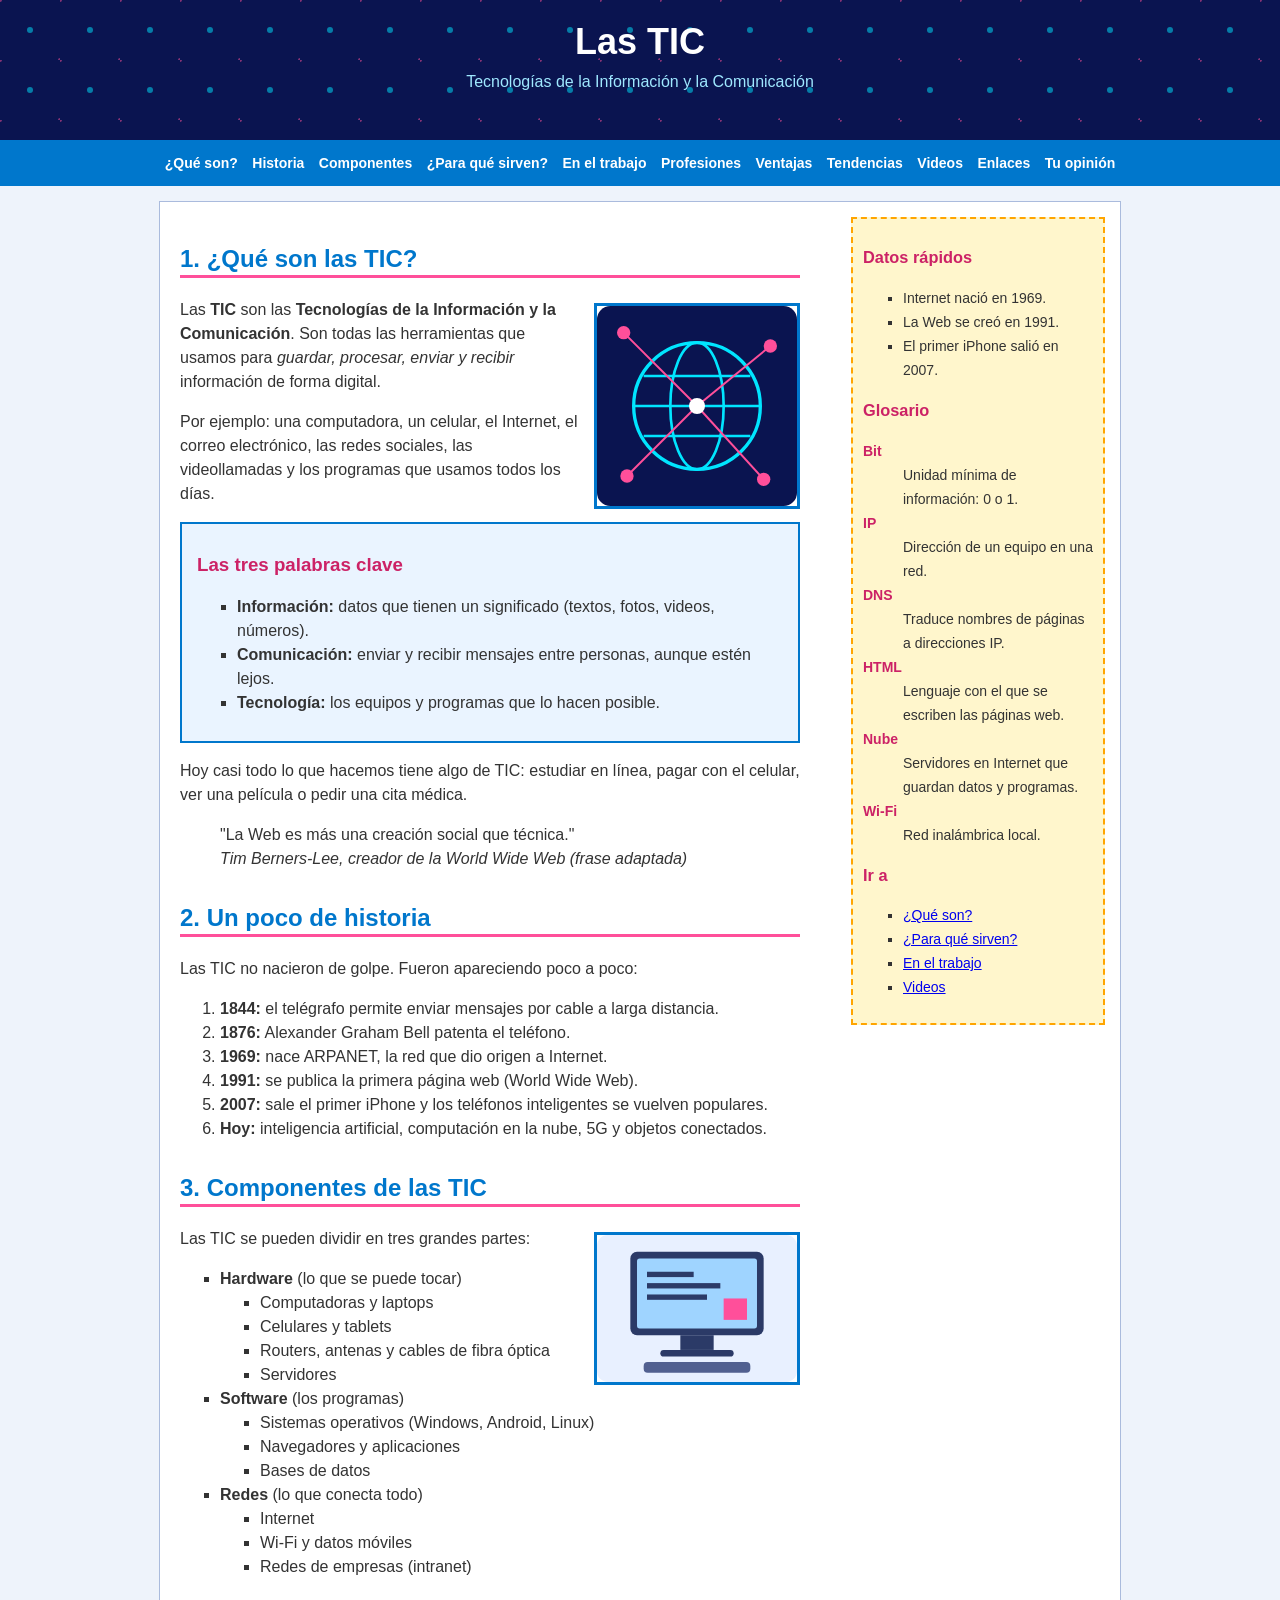
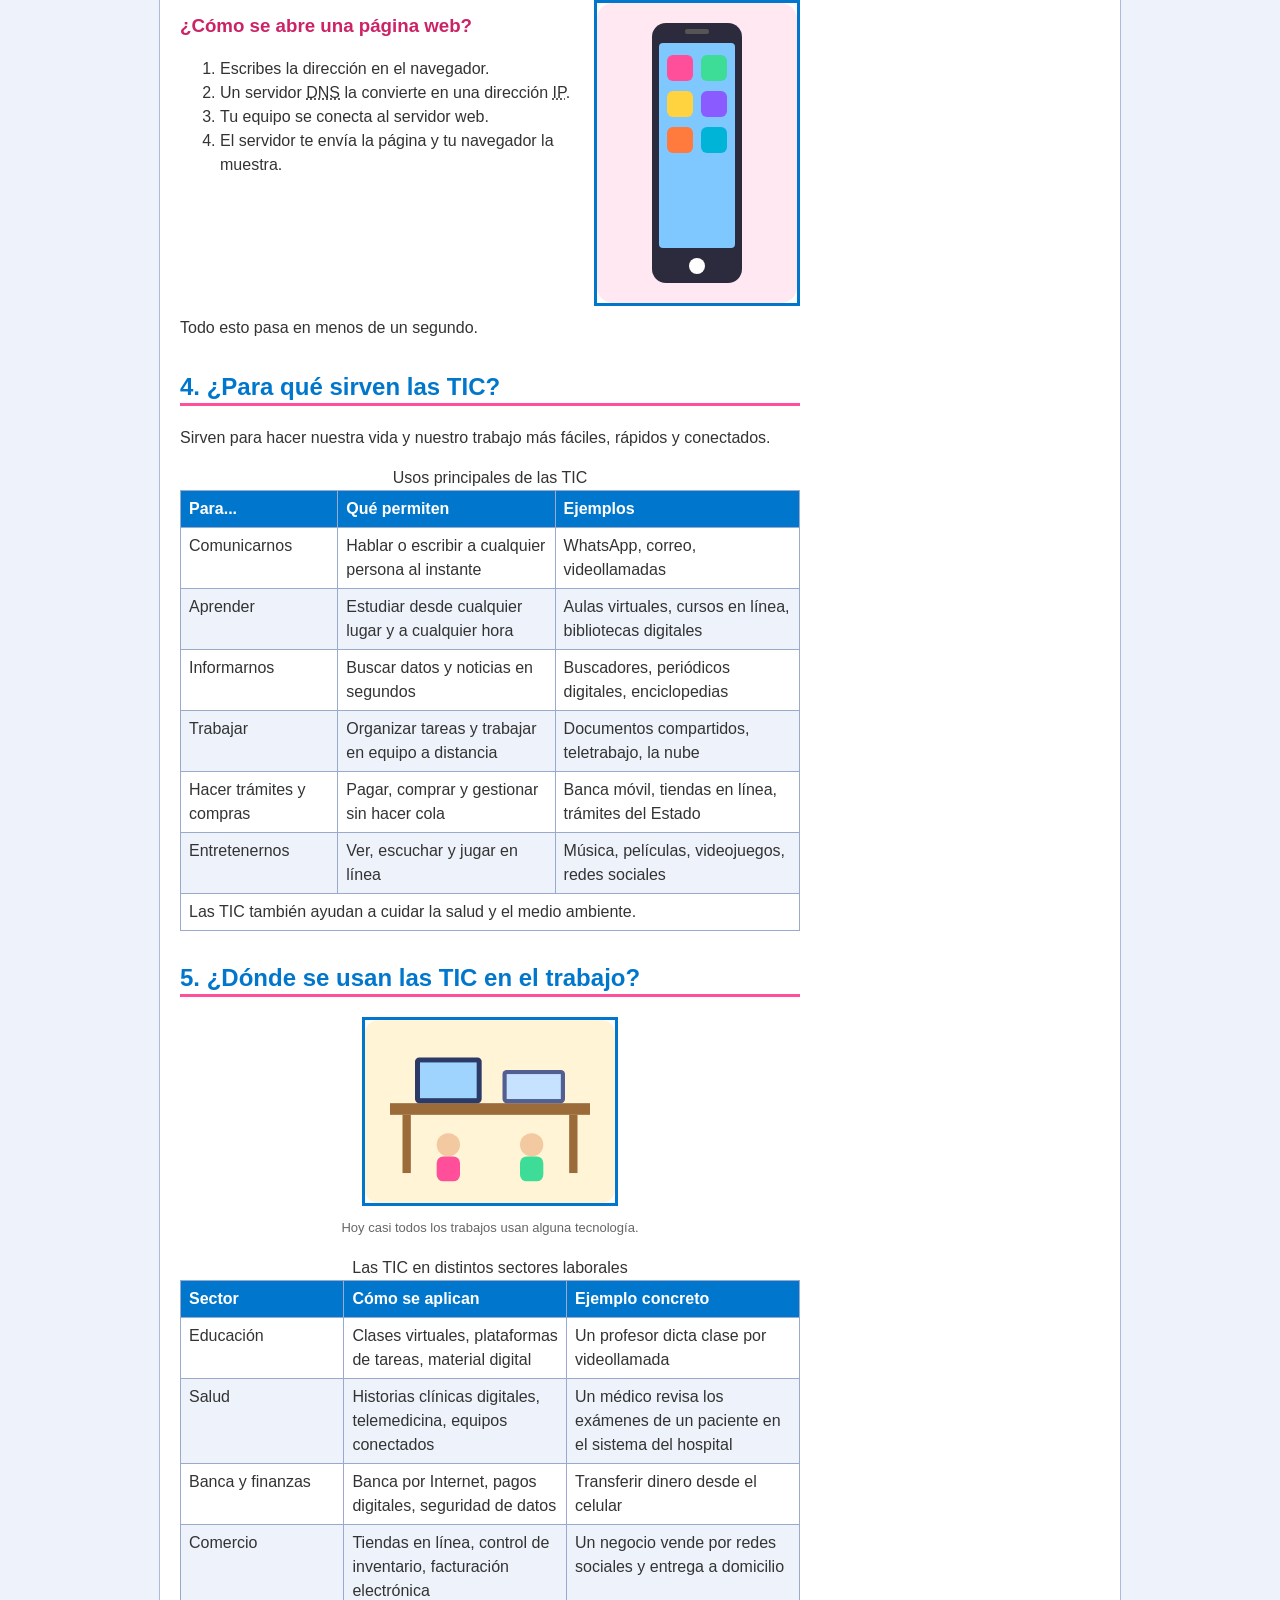
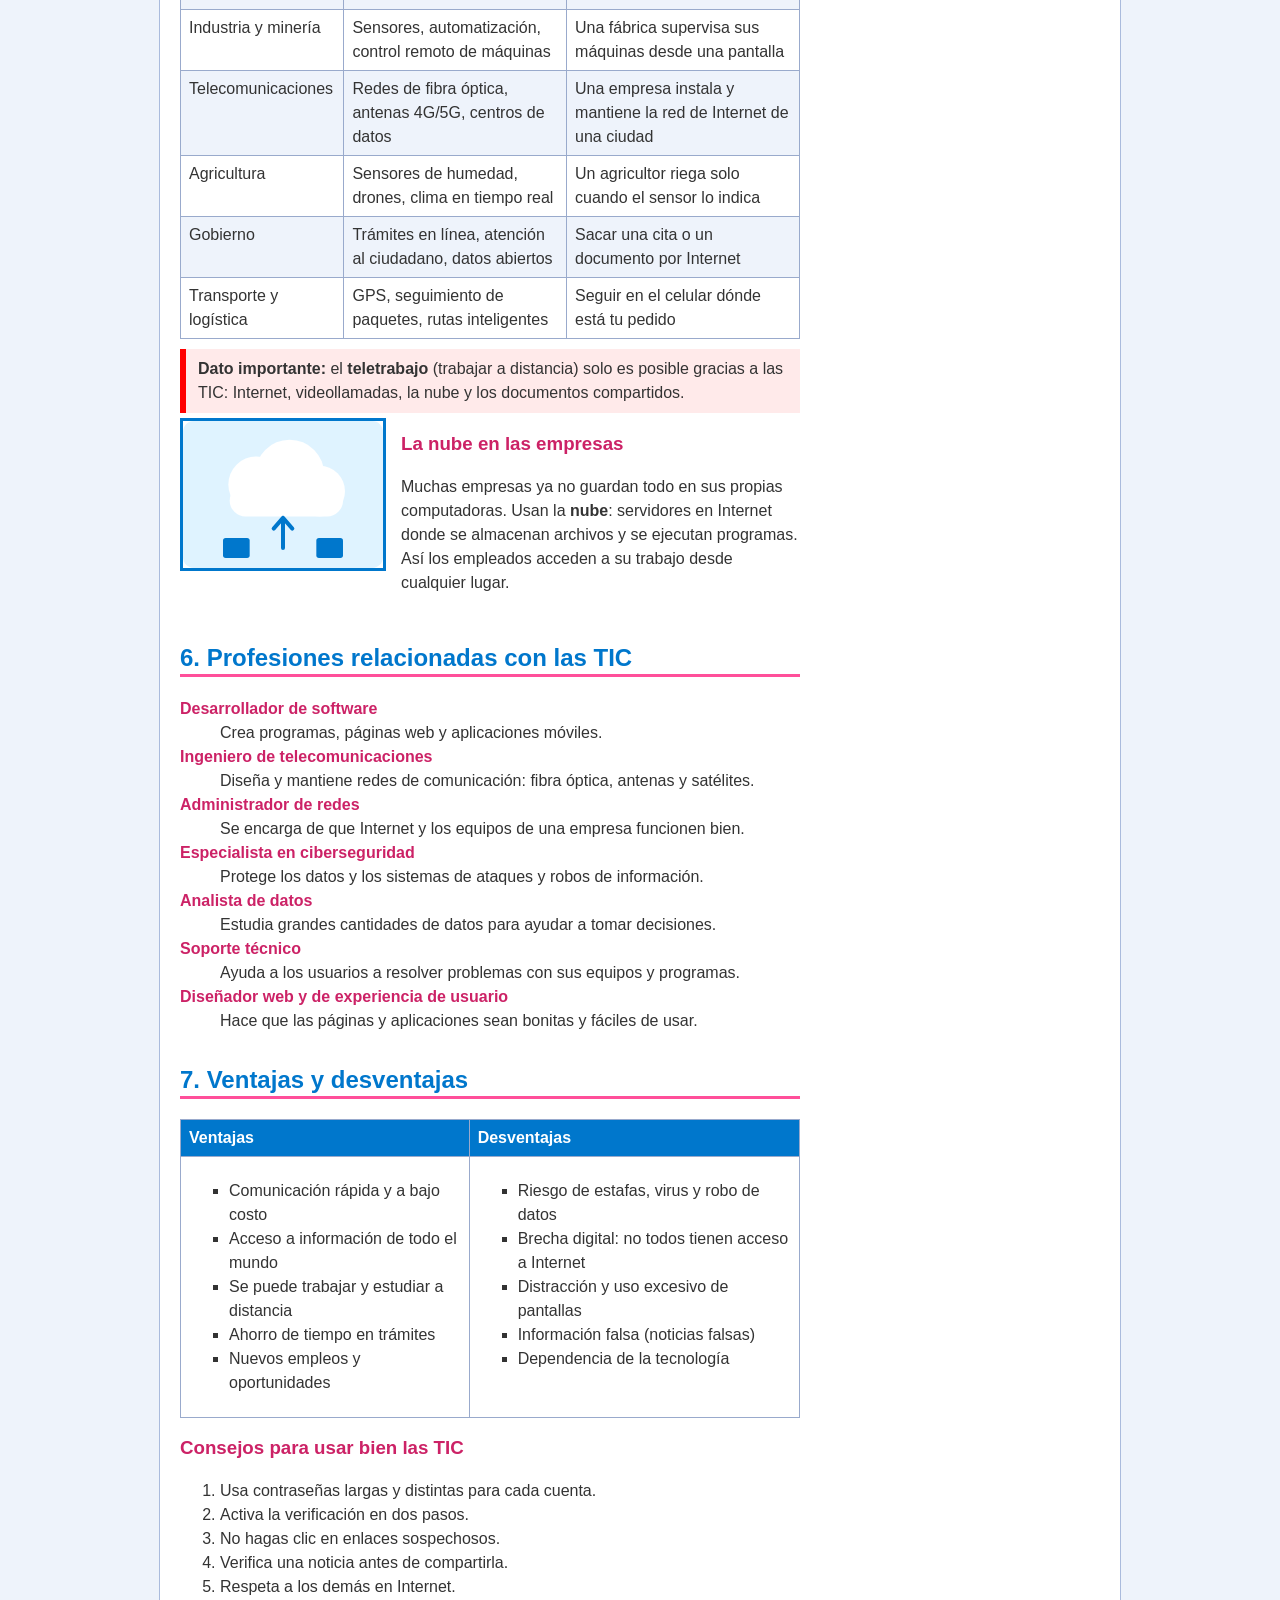
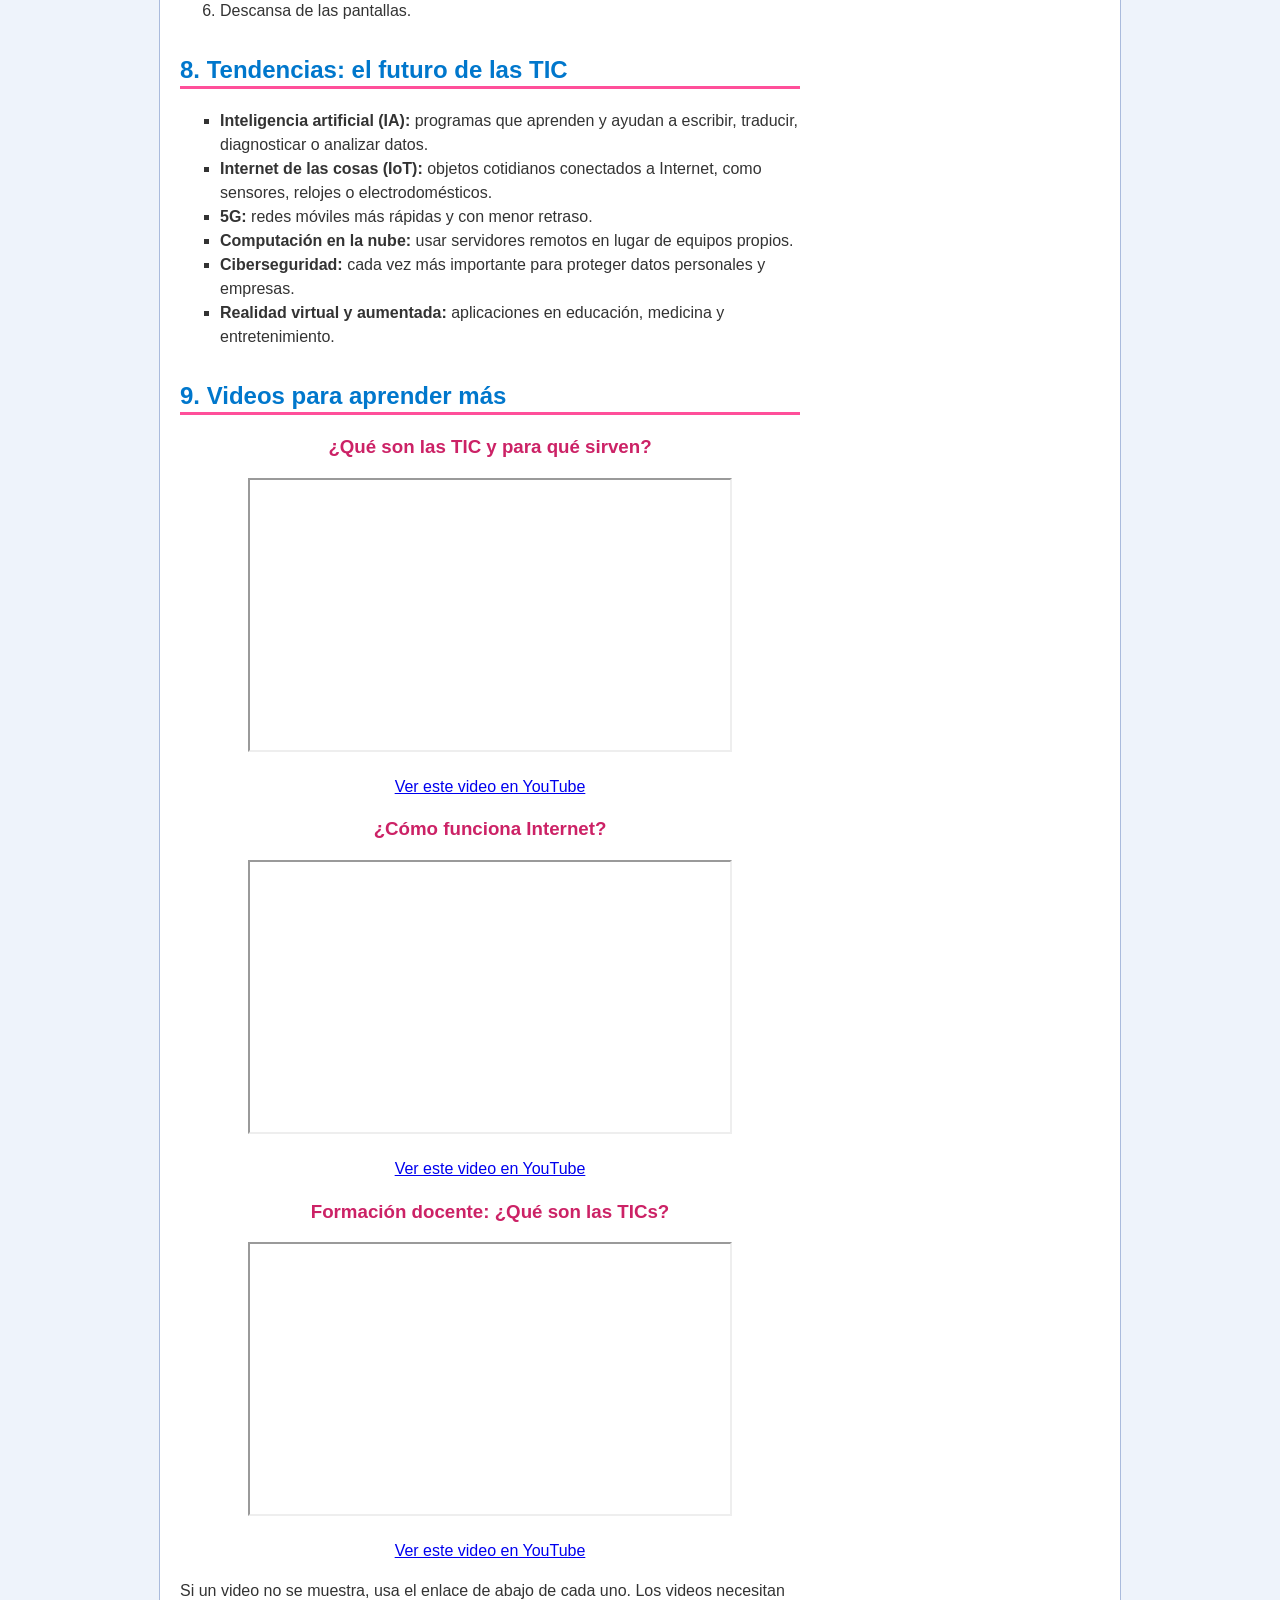
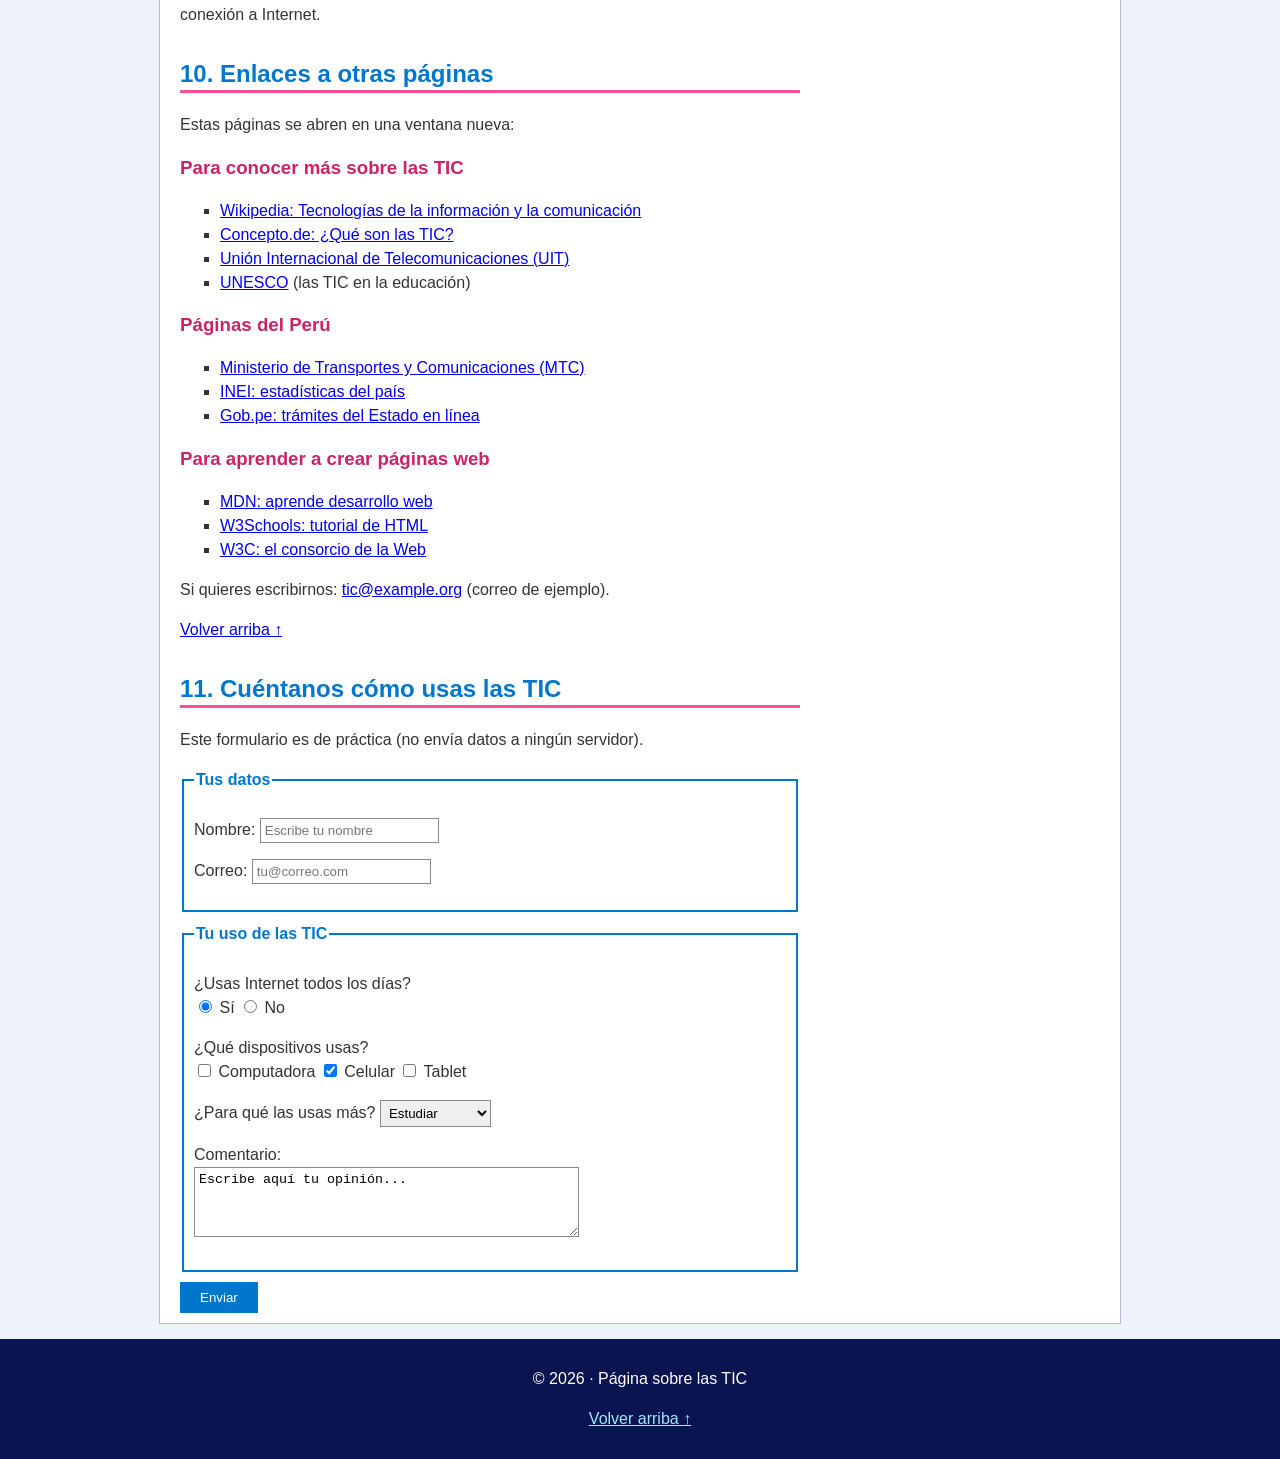
==== commit 78a4fe73: "Update index.html" ====
--- a/index.html
+++ b/index.html
@@ -10,13 +10,11 @@
 
 <body>
 
-<!-- CABECERA -->
 <header id="inicio">
   <h1>Las TIC</h1>
   <p>Tecnologías de la Información y la Comunicación</p>
 </header>
 
-<!-- MENU: enlaces a las partes de esta misma pagina -->
 <nav>
   <a href="#que-es">¿Qué son?</a>
   <a href="#historia">Historia</a>
@@ -35,7 +33,6 @@
 
 <main>
 
-<!-- ============ 1. QUE SON ============ -->
 <section id="que-es">
   <h2>1. ¿Qué son las TIC?</h2>
 
@@ -62,7 +59,6 @@
   </blockquote>
 </section>
 
-<!-- ============ 2. HISTORIA ============ -->
 <section id="historia">
   <h2>2. Un poco de historia</h2>
   <p>Las TIC no nacieron de golpe. Fueron apareciendo poco a poco:</p>
@@ -77,7 +73,6 @@
   </ol>
 </section>
 
-<!-- ============ 3. COMPONENTES ============ -->
 <section id="componentes">
   <h2>3. Componentes de las TIC</h2>
 
@@ -122,7 +117,6 @@
   <p class="limpiar">Todo esto pasa en menos de un segundo.</p>
 </section>
 
-<!-- ============ 4. PARA QUE SIRVEN ============ -->
 <section id="para-que-sirven">
   <h2>4. ¿Para qué sirven las TIC?</h2>
   <p>Sirven para hacer nuestra vida y nuestro trabajo más fáciles, rápidos y conectados.</p>
@@ -176,7 +170,6 @@
   </table>
 </section>
 
-<!-- ============ 5. EN EL TRABAJO ============ -->
 <section id="trabajo">
   <h2>5. ¿Dónde se usan las TIC en el trabajo?</h2>
 
@@ -253,7 +246,6 @@
   <div class="limpiar"></div>
 </section>
 
-<!-- ============ 6. PROFESIONES ============ -->
 <section id="profesiones">
   <h2>6. Profesiones relacionadas con las TIC</h2>
   <dl>
@@ -280,7 +272,6 @@
   </dl>
 </section>
 
-<!-- ============ 7. VENTAJAS Y DESVENTAJAS ============ -->
 <section id="ventajas">
   <h2>7. Ventajas y desventajas</h2>
   <table>
@@ -325,7 +316,6 @@
   </ol>
 </section>
 
-<!-- ============ 8. TENDENCIAS ============ -->
 <section id="tendencias">
   <h2>8. Tendencias: el futuro de las TIC</h2>
   <ul>
@@ -338,7 +328,6 @@
   </ul>
 </section>
 
-<!-- ============ 9. VIDEOS ============ -->
 <section id="videos">
   <h2>9. Videos para aprender más</h2>
 
@@ -363,7 +352,6 @@
   <p>Si un video no se muestra, usa el enlace de abajo de cada uno. Los videos necesitan conexión a Internet.</p>
 </section>
 
-<!-- ============ 10. ENLACES ============ -->
 <section id="enlaces">
   <h2>10. Enlaces a otras páginas</h2>
   <p>Estas páginas se abren en una ventana nueva:</p>
@@ -394,7 +382,6 @@
   <p><a href="#inicio">Volver arriba ↑</a></p>
 </section>
 
-<!-- ============ 11. FORMULARIO ============ -->
 <section id="opinion">
   <h2>11. Cuéntanos cómo usas las TIC</h2>
   <p>Este formulario es de práctica (no envía datos a ningún servidor).</p>
@@ -448,7 +435,6 @@
 
 </main>
 
-<!-- ============ BARRA LATERAL ============ -->
 <aside>
   <h3>Datos rápidos</h3>
   <ul>
--- a/style.css
+++ b/style.css
@@ -1,6 +1,3 @@
-/* ESTILOS DE LA PAGINA SOBRE LAS TIC */
-
-/* Capitulo 12: letra y texto */
 body {
   font-family: Arial, Verdana, sans-serif;
   font-size: 16px;
@@ -10,7 +7,6 @@
   margin: 0;
 }
 
-/* Capitulo 16: imagen de fondo en la cabecera */
 header {
   background-image: url("images/fondo.svg");
   background-repeat: repeat;
@@ -28,7 +24,6 @@
   color: #9fe8ff;
 }
 
-/* Menu: capitulo 14, lista en una sola linea */
 nav {
   background-color: #0077cc;
   padding: 8px;
@@ -51,7 +46,6 @@
   text-decoration: underline;
 }
 
-/* Capitulo 15: la pagina en una caja centrada con dos columnas */
 #pagina {
   width: 960px;
   margin: 15px auto;
@@ -88,7 +82,6 @@
   color: #9fe8ff;
 }
 
-/* Capitulo 11: colores en los titulos */
 h2 {
   color: #0077cc;
   border-bottom: 3px solid #ff4f9a;
@@ -100,7 +93,6 @@
   color: #cc2266;
 }
 
-/* Capitulo 13: cajas con borde, relleno y margen */
 .caja {
   background-color: #eaf4ff;
   border: 2px solid #0077cc;
@@ -114,7 +106,6 @@
   padding: 8px 12px;
 }
 
-/* Capitulo 16: imagenes con tamano y alineacion */
 img {
   border: 3px solid #0077cc;
 }
@@ -150,7 +141,6 @@
   clear: both;
 }
 
-/* Capitulo 14: tablas */
 table {
   border-collapse: collapse;
   width: 100%;
@@ -173,7 +163,6 @@
   background-color: #eef3fb;
 }
 
-/* Capitulo 14: listas */
 ul {
   list-style-type: square;
 }
@@ -187,7 +176,6 @@
   color: #cc2266;
 }
 
-/* Capitulo 14: formulario */
 fieldset {
   border: 2px solid #0077cc;
   padding: 10px;
@@ -220,7 +208,6 @@
   background-color: #ff4f9a;
 }
 
-/* Videos */
 .video {
   text-align: center;
   margin: 15px 0;
@@ -230,7 +217,6 @@
   max-width: 100%;
 }
 
-/* Si la pantalla es pequena (celular) se pone todo en una columna */
 @media (max-width: 1000px) {
   #pagina {
     width: auto;
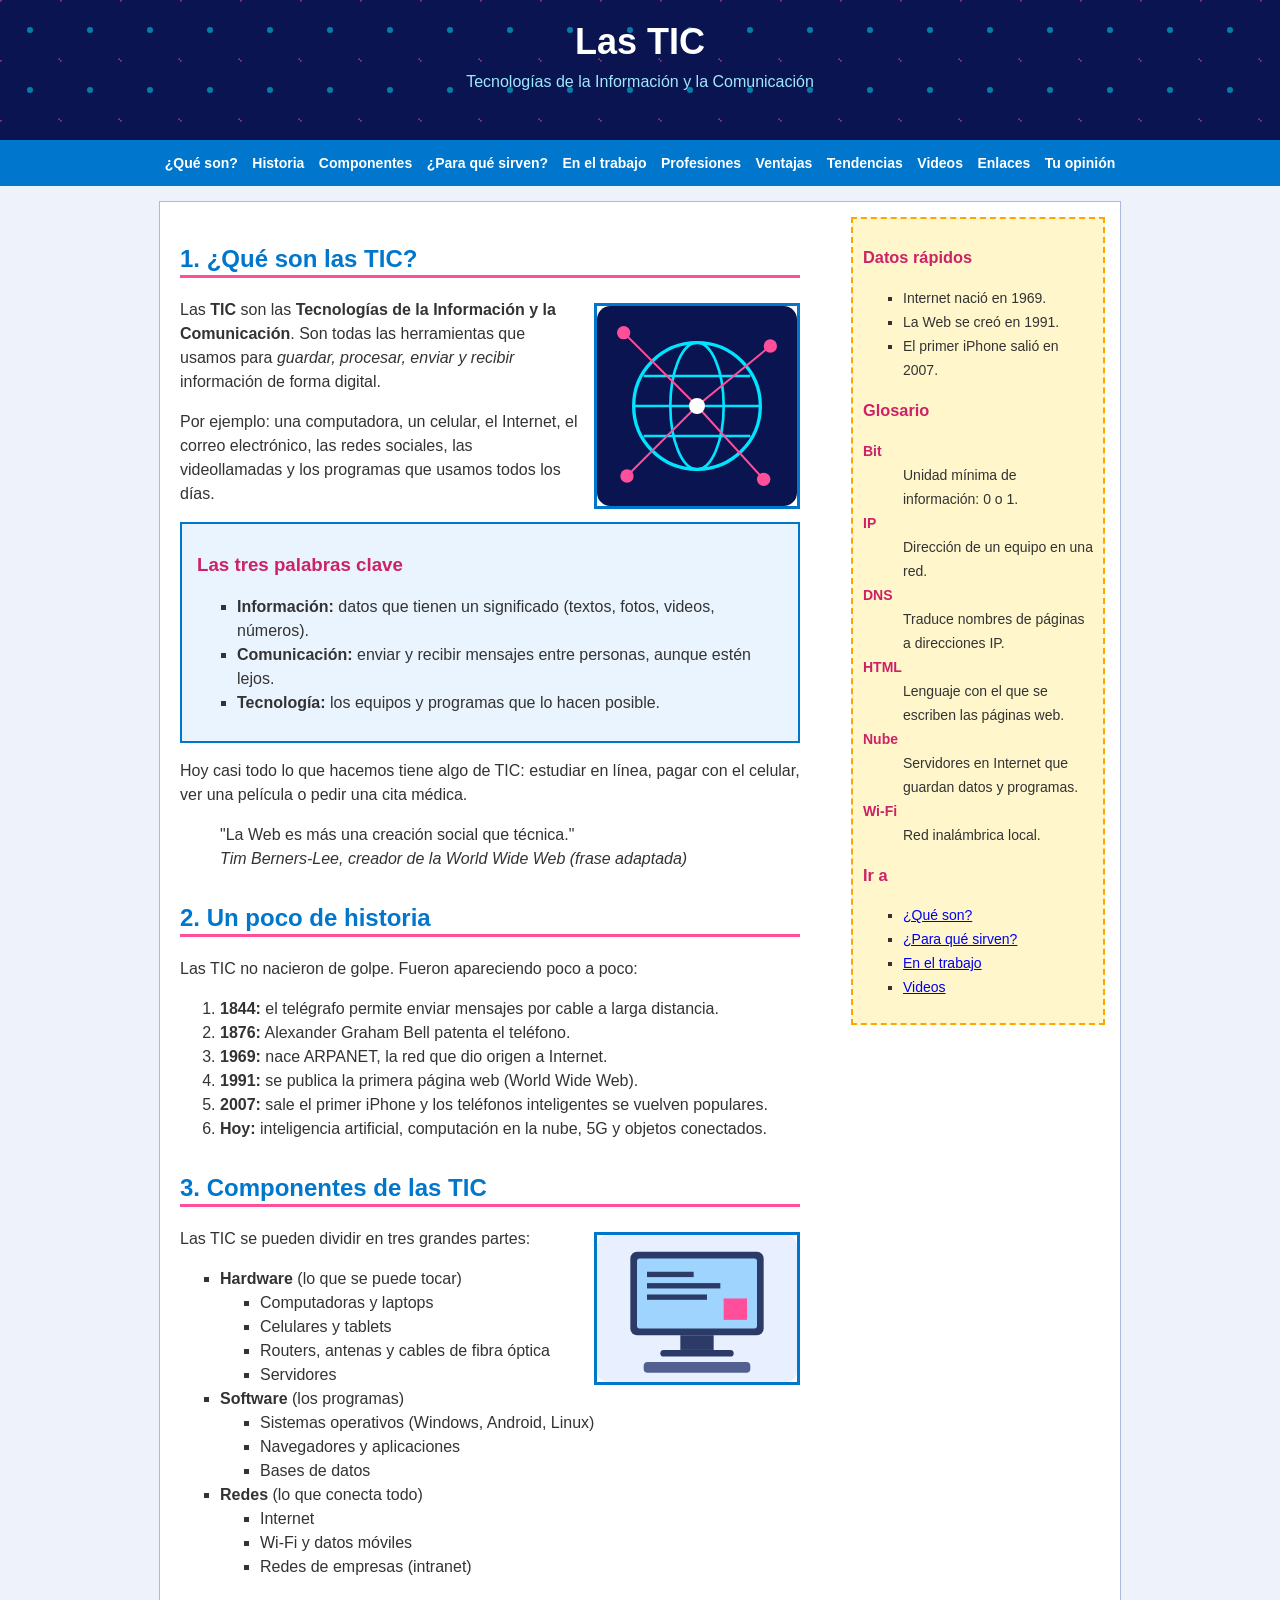
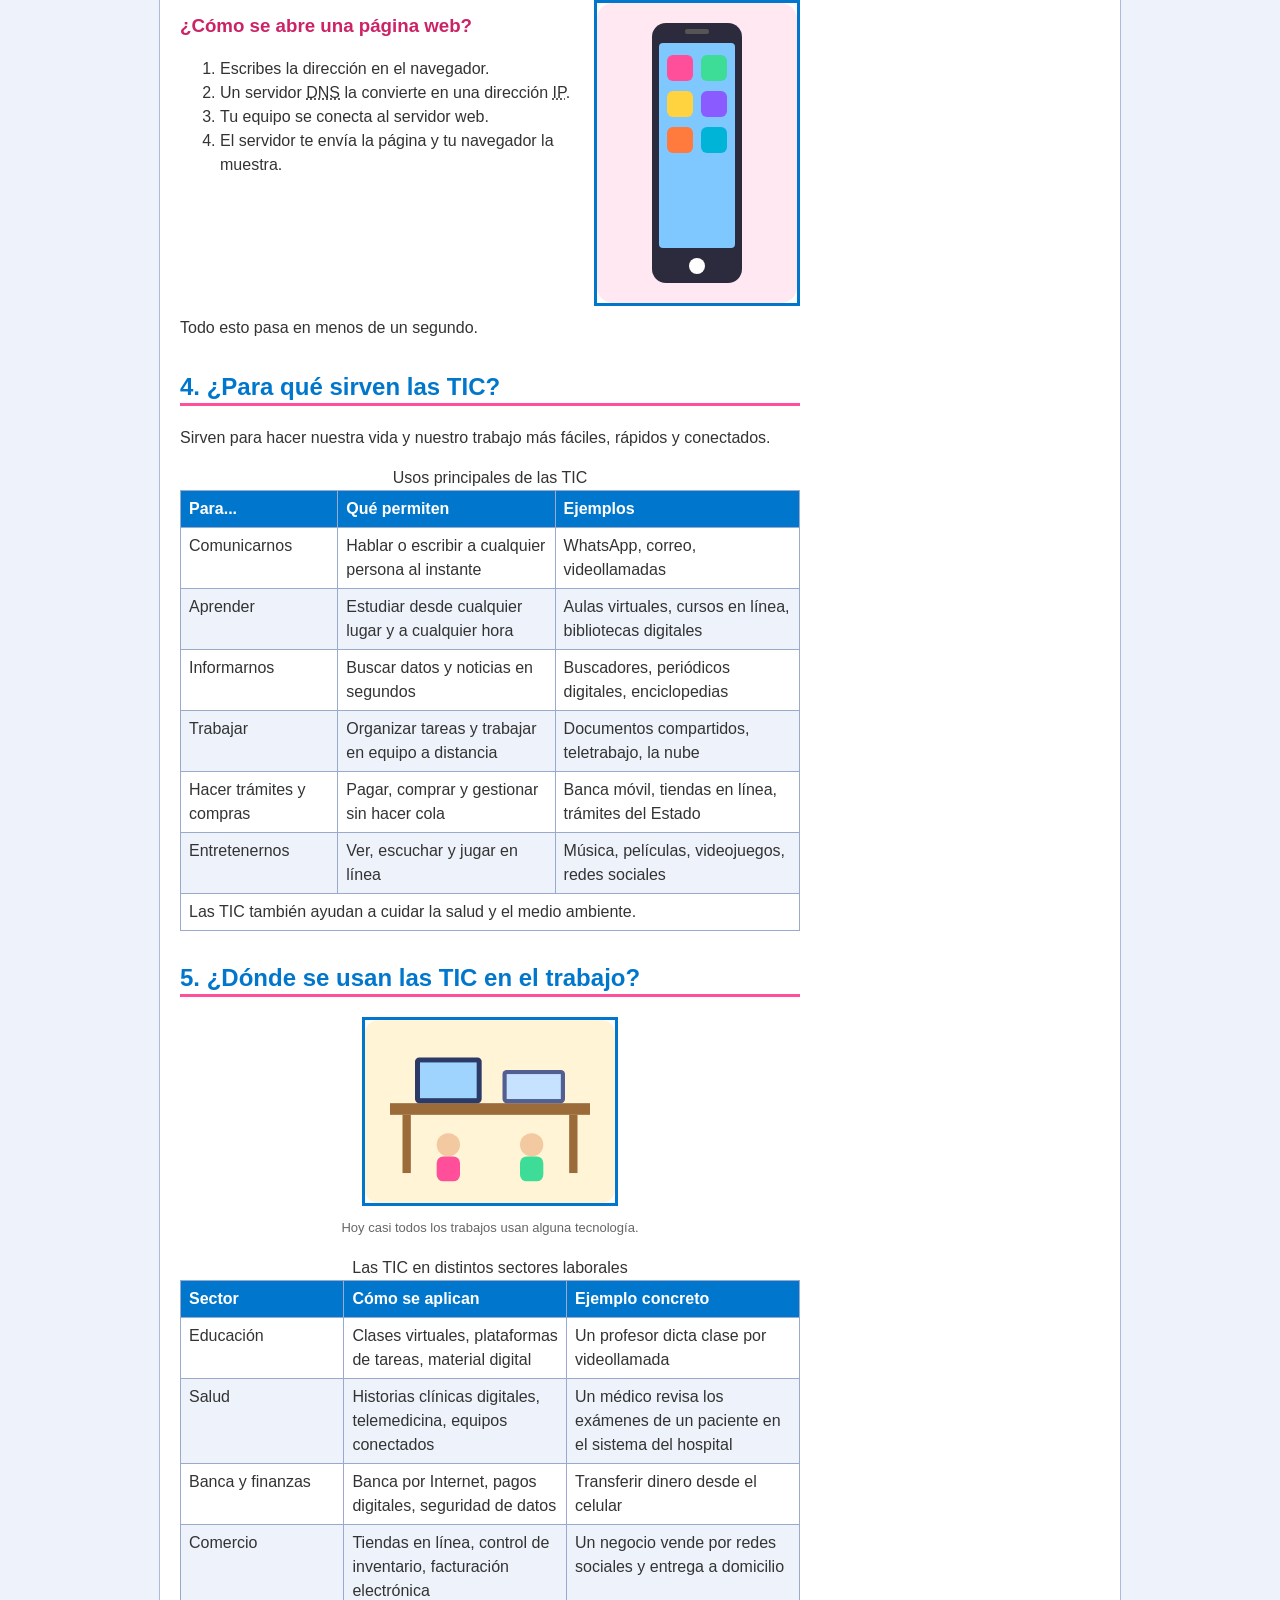
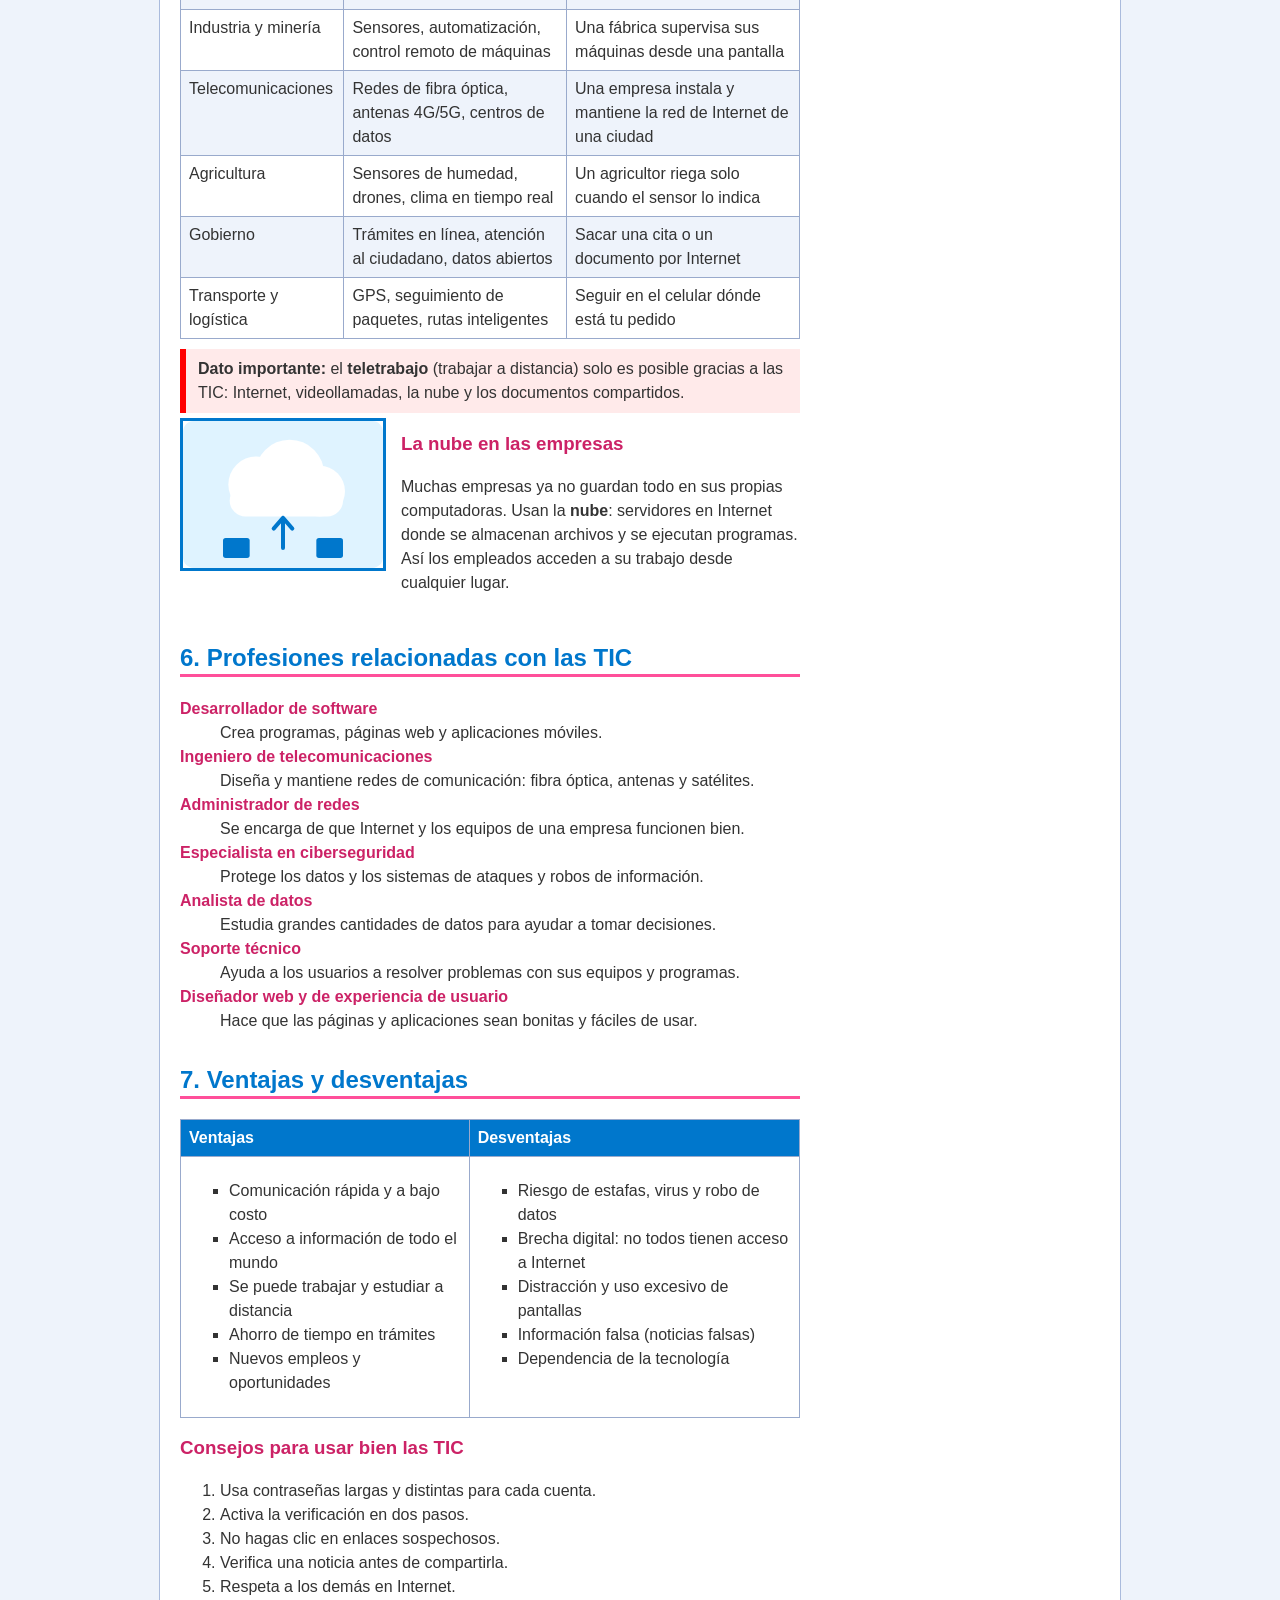
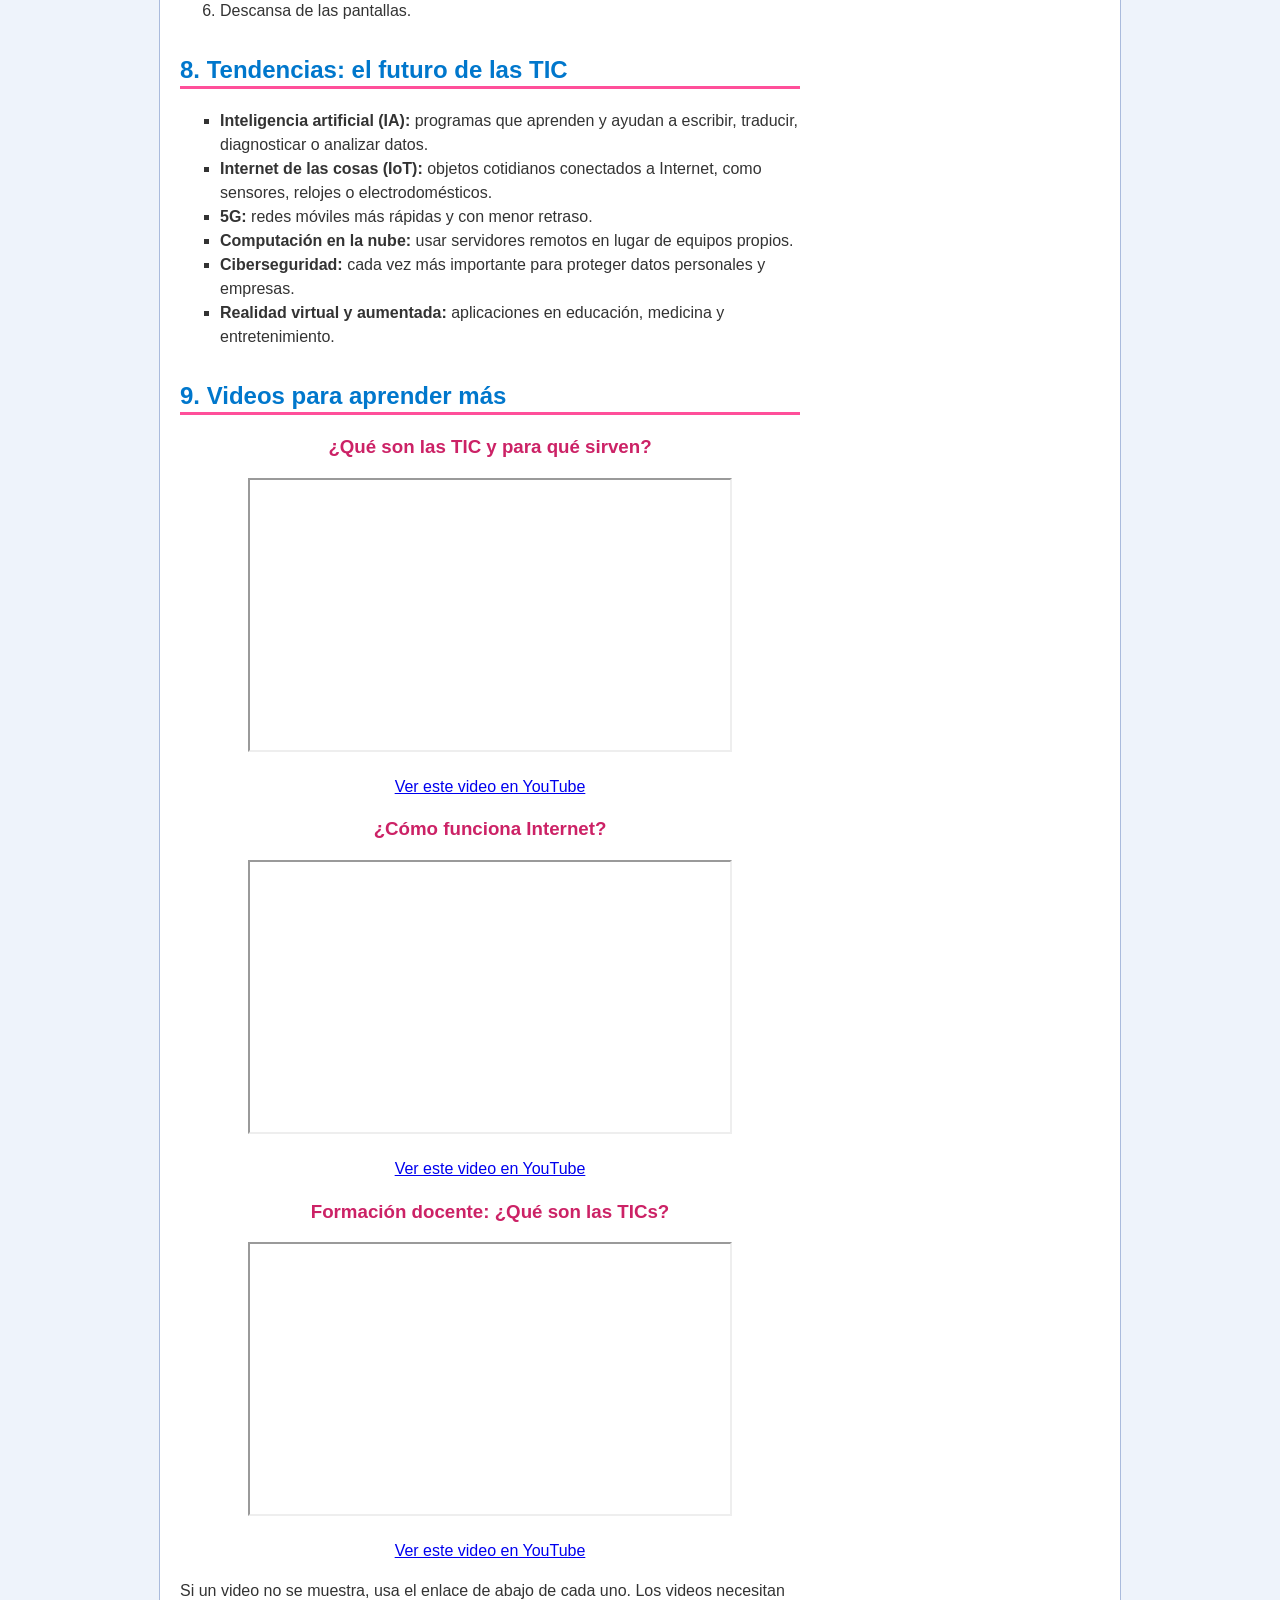
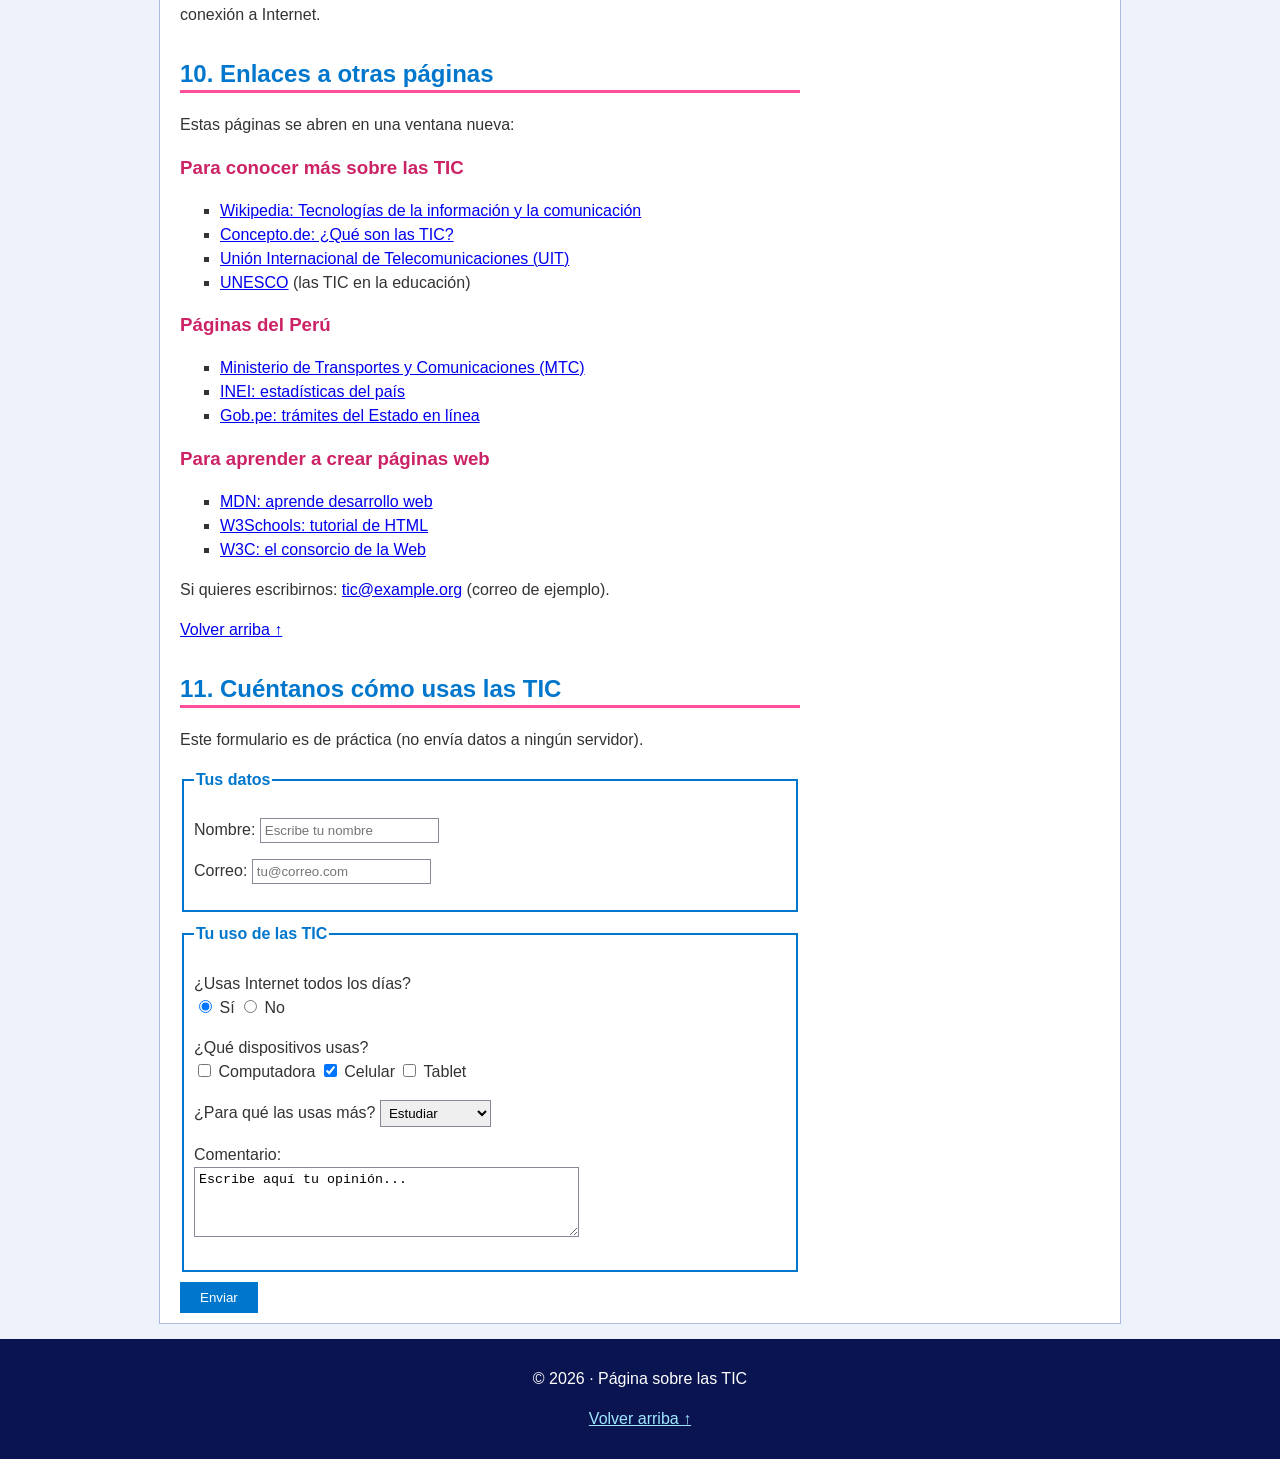
==== commit 7dfcf3bd: "Add files via upload" ====
--- a/index.html
+++ b/index.html
@@ -10,11 +10,13 @@
 
 <body>
 
+<!-- CABECERA -->
 <header id="inicio">
   <h1>Las TIC</h1>
   <p>Tecnologías de la Información y la Comunicación</p>
 </header>
 
+<!-- MENU: enlaces a las partes de esta misma pagina -->
 <nav>
   <a href="#que-es">¿Qué son?</a>
   <a href="#historia">Historia</a>
@@ -33,6 +35,7 @@
 
 <main>
 
+<!-- ============ 1. QUE SON ============ -->
 <section id="que-es">
   <h2>1. ¿Qué son las TIC?</h2>
 
@@ -59,6 +62,7 @@
   </blockquote>
 </section>
 
+<!-- ============ 2. HISTORIA ============ -->
 <section id="historia">
   <h2>2. Un poco de historia</h2>
   <p>Las TIC no nacieron de golpe. Fueron apareciendo poco a poco:</p>
@@ -73,6 +77,7 @@
   </ol>
 </section>
 
+<!-- ============ 3. COMPONENTES ============ -->
 <section id="componentes">
   <h2>3. Componentes de las TIC</h2>
 
@@ -117,6 +122,7 @@
   <p class="limpiar">Todo esto pasa en menos de un segundo.</p>
 </section>
 
+<!-- ============ 4. PARA QUE SIRVEN ============ -->
 <section id="para-que-sirven">
   <h2>4. ¿Para qué sirven las TIC?</h2>
   <p>Sirven para hacer nuestra vida y nuestro trabajo más fáciles, rápidos y conectados.</p>
@@ -170,6 +176,7 @@
   </table>
 </section>
 
+<!-- ============ 5. EN EL TRABAJO ============ -->
 <section id="trabajo">
   <h2>5. ¿Dónde se usan las TIC en el trabajo?</h2>
 
@@ -246,6 +253,7 @@
   <div class="limpiar"></div>
 </section>
 
+<!-- ============ 6. PROFESIONES ============ -->
 <section id="profesiones">
   <h2>6. Profesiones relacionadas con las TIC</h2>
   <dl>
@@ -272,6 +280,7 @@
   </dl>
 </section>
 
+<!-- ============ 7. VENTAJAS Y DESVENTAJAS ============ -->
 <section id="ventajas">
   <h2>7. Ventajas y desventajas</h2>
   <table>
@@ -316,6 +325,7 @@
   </ol>
 </section>
 
+<!-- ============ 8. TENDENCIAS ============ -->
 <section id="tendencias">
   <h2>8. Tendencias: el futuro de las TIC</h2>
   <ul>
@@ -328,6 +338,7 @@
   </ul>
 </section>
 
+<!-- ============ 9. VIDEOS ============ -->
 <section id="videos">
   <h2>9. Videos para aprender más</h2>
 
@@ -352,6 +363,7 @@
   <p>Si un video no se muestra, usa el enlace de abajo de cada uno. Los videos necesitan conexión a Internet.</p>
 </section>
 
+<!-- ============ 10. ENLACES ============ -->
 <section id="enlaces">
   <h2>10. Enlaces a otras páginas</h2>
   <p>Estas páginas se abren en una ventana nueva:</p>
@@ -382,6 +394,7 @@
   <p><a href="#inicio">Volver arriba ↑</a></p>
 </section>
 
+<!-- ============ 11. FORMULARIO ============ -->
 <section id="opinion">
   <h2>11. Cuéntanos cómo usas las TIC</h2>
   <p>Este formulario es de práctica (no envía datos a ningún servidor).</p>
@@ -435,6 +448,7 @@
 
 </main>
 
+<!-- ============ BARRA LATERAL ============ -->
 <aside>
   <h3>Datos rápidos</h3>
   <ul>
--- a/style.css
+++ b/style.css
@@ -1,3 +1,6 @@
+/* ESTILOS DE LA PAGINA SOBRE LAS TIC */
+
+/* Capitulo 12: letra y texto */
 body {
   font-family: Arial, Verdana, sans-serif;
   font-size: 16px;
@@ -7,6 +10,7 @@
   margin: 0;
 }
 
+/* Capitulo 16: imagen de fondo en la cabecera */
 header {
   background-image: url("images/fondo.svg");
   background-repeat: repeat;
@@ -24,6 +28,7 @@
   color: #9fe8ff;
 }
 
+/* Menu: capitulo 14, lista en una sola linea */
 nav {
   background-color: #0077cc;
   padding: 8px;
@@ -46,6 +51,7 @@
   text-decoration: underline;
 }
 
+/* Capitulo 15: la pagina en una caja centrada con dos columnas */
 #pagina {
   width: 960px;
   margin: 15px auto;
@@ -82,6 +88,7 @@
   color: #9fe8ff;
 }
 
+/* Capitulo 11: colores en los titulos */
 h2 {
   color: #0077cc;
   border-bottom: 3px solid #ff4f9a;
@@ -93,6 +100,7 @@
   color: #cc2266;
 }
 
+/* Capitulo 13: cajas con borde, relleno y margen */
 .caja {
   background-color: #eaf4ff;
   border: 2px solid #0077cc;
@@ -106,6 +114,7 @@
   padding: 8px 12px;
 }
 
+/* Capitulo 16: imagenes con tamano y alineacion */
 img {
   border: 3px solid #0077cc;
 }
@@ -141,6 +150,7 @@
   clear: both;
 }
 
+/* Capitulo 14: tablas */
 table {
   border-collapse: collapse;
   width: 100%;
@@ -163,6 +173,7 @@
   background-color: #eef3fb;
 }
 
+/* Capitulo 14: listas */
 ul {
   list-style-type: square;
 }
@@ -176,6 +187,7 @@
   color: #cc2266;
 }
 
+/* Capitulo 14: formulario */
 fieldset {
   border: 2px solid #0077cc;
   padding: 10px;
@@ -208,6 +220,7 @@
   background-color: #ff4f9a;
 }
 
+/* Videos */
 .video {
   text-align: center;
   margin: 15px 0;
@@ -217,6 +230,7 @@
   max-width: 100%;
 }
 
+/* Si la pantalla es pequena (celular) se pone todo en una columna */
 @media (max-width: 1000px) {
   #pagina {
     width: auto;
